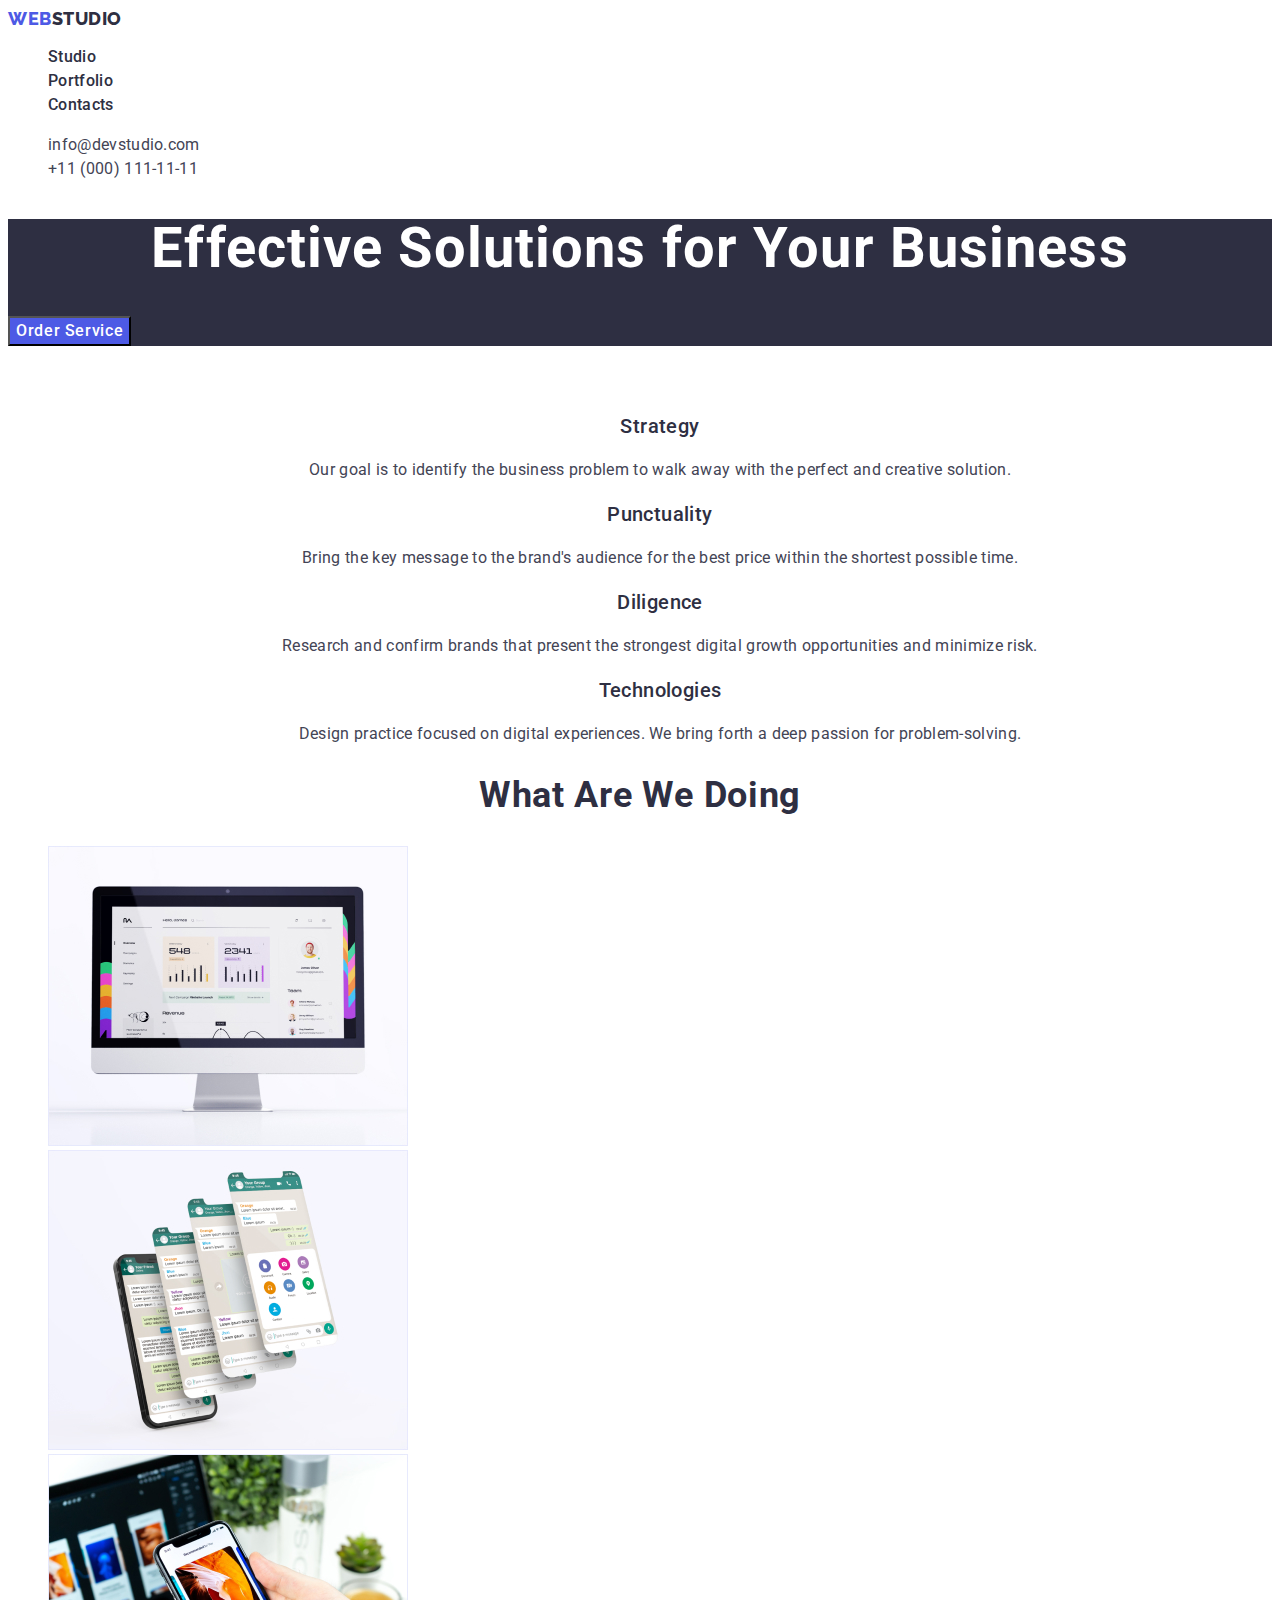
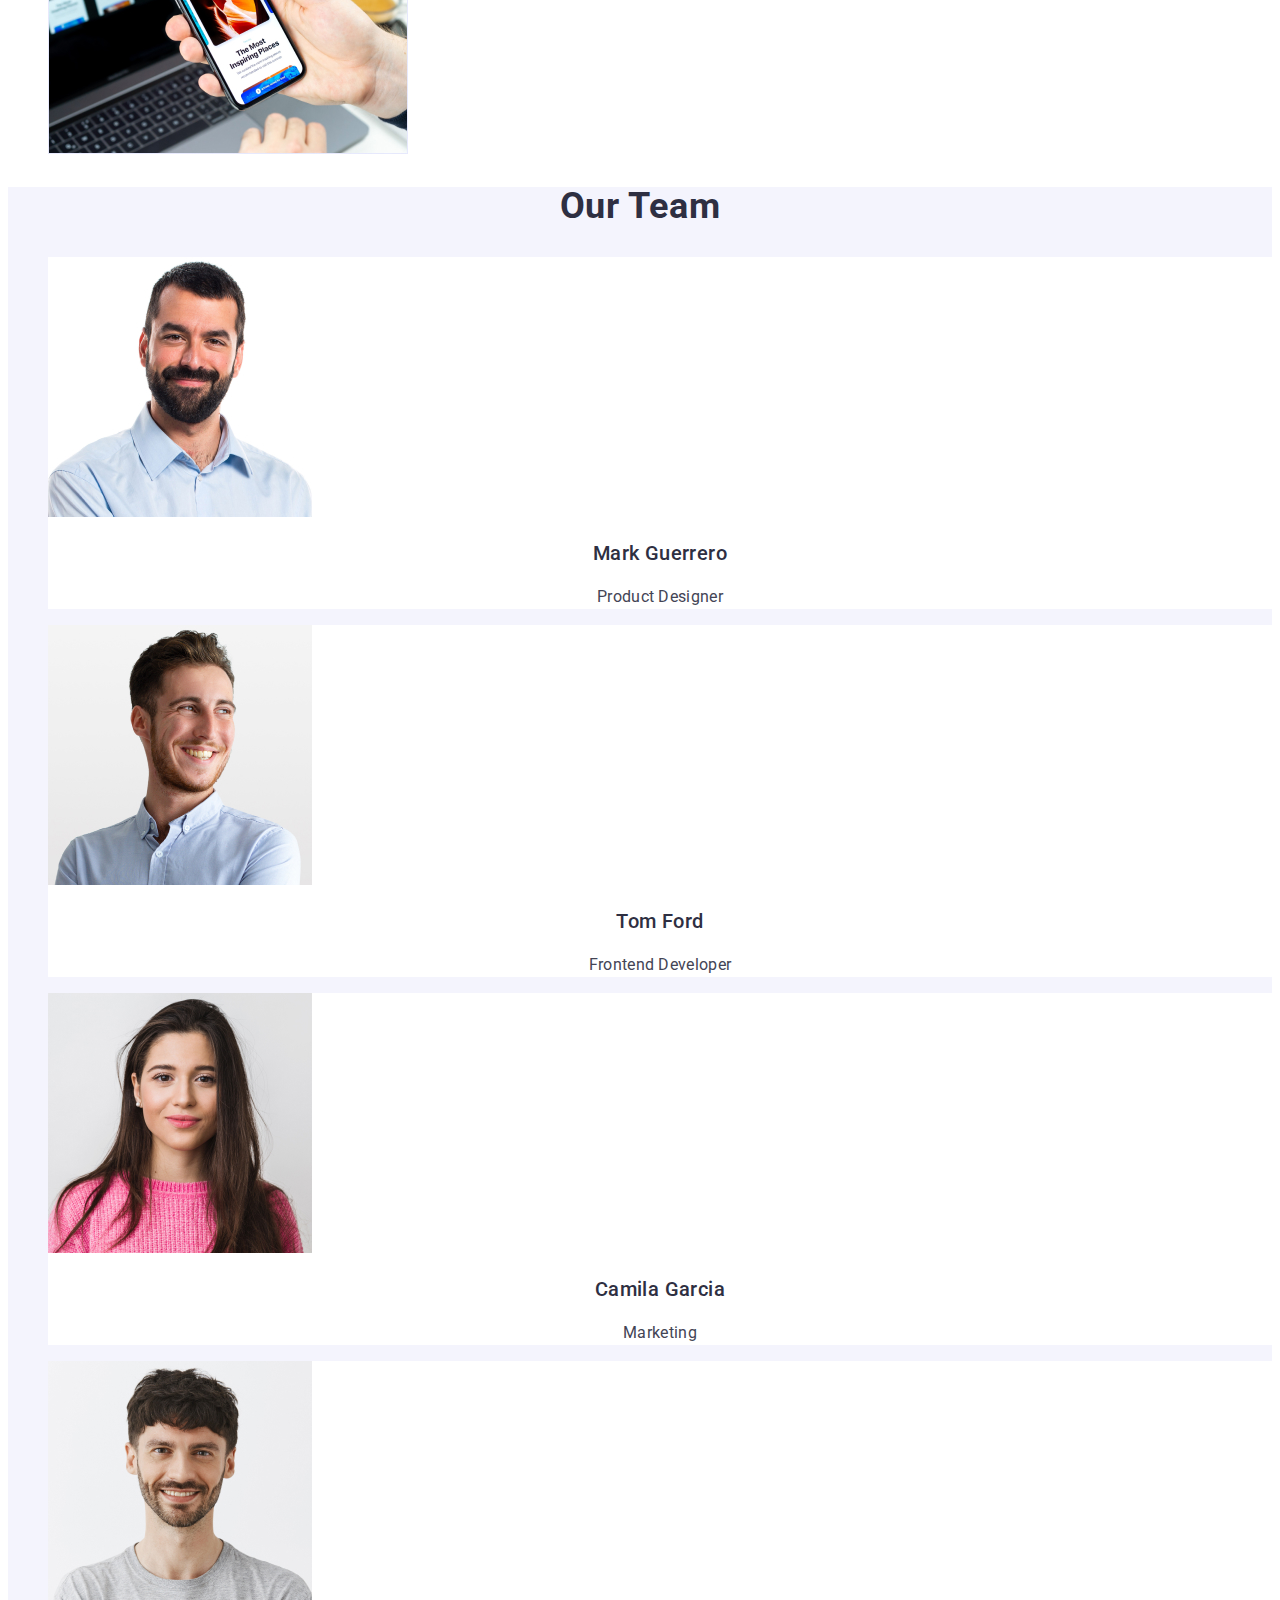
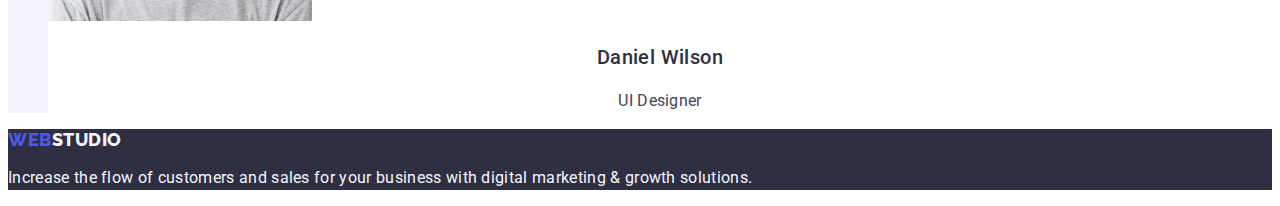
==== index.html @ 3b8581f4 "Initial commit" ====
<!DOCTYPE html>
<html lang="en">
  <head>
    <meta charset="UTF-8" />
    <meta http-equiv="X-UA-Compatible" content="IE=edge" />
    <meta name="viewport" content="width=device-width, initial-scale=1.0" />
    <title>Document</title>
    <link rel="preconnect" href="https://fonts.googleapis.com" />
    <link rel="preconnect" href="https://fonts.gstatic.com" crossorigin />
    <link
      href="https://fonts.googleapis.com/css2?family=Raleway:wght@800&family=Roboto:wght@400;500;700;900&display=swap"
      rel="stylesheet"
    />

    <link rel="stylesheet" href="./css/styles.css" />
  </head>
  <body>
    <header class="main-header">
      <nav class="page-nav">
        <a class="logo link" href="./index.html"
          >Web<span class="studio-header">Studio</span></a
        >

        <ul class="menu list">
          <li class="menu-item">
            <a class="menu-link link" href="./index.html">Studio</a>
          </li>
          <li class="menu-item">
            <a class="menu-link link" href="./portfolio.html">Portfolio</a>
          </li>
          <li class="menu-item">
            <a class="menu-link link" href="">Contacts</a>
          </li>
        </ul>
      </nav>
      <address class="contacts-font-normal">
        <ul class="list">
          <li>
            <a class="contact link" href="mailto:info@devstudio.com"
              >info@devstudio.com</a
            >
          </li>
          <li>
            <a class="contact link" href="tel:+110001111111"
              >+11 (000) 111-11-11</a
            >
          </li>
        </ul>
      </address>
    </header>

    <main>
      <section class="section-effect-sol">
        <h1 class="effect-sol">Effective Solutions for Your Business</h1>
        <button class="order-btn" type="button">Order Service</button>
      </section>

      <section>
        <h2 class="to-hide">title</h2>
        <ul class="list">
          <li>
            <h3 class="higher-text">Strategy</h3>
            <p class="small-text">
              Our goal is to identify the business problem to walk away with the
              perfect and creative solution.
            </p>
          </li>
          <li>
            <h3 class="higher-text">Punctuality</h3>
            <p class="small-text">
              Bring the key message to the brand's audience for the best price
              within the shortest possible time.
            </p>
          </li>
          <li>
            <h3 class="higher-text">Diligence</h3>
            <p class="small-text">
              Research and confirm brands that present the strongest digital
              growth opportunities and minimize risk.
            </p>
          </li>
          <li>
            <h3 class="higher-text">Technologies</h3>
            <p class="small-text">
              Design practice focused on digital experiences. We bring forth a
              deep passion for problem-solving.
            </p>
          </li>
        </ul>
      </section>

      <section>
        <h2 class="we-re-doing-section">What are we doing</h2>
        <ul class="list">
          <li>
            <img
              src="./images/imageshw01/img1.jpg"
              alt="computer"
              width="360"
            />
          </li>
          <li>
            <img src="./images/imageshw01/img2.jpg" alt="screen" width="360" />
          </li>
          <li>
            <img src="./images/imageshw01/img3.jpg" alt="phone" width="360" />
          </li>
        </ul>
      </section>

      <section class="section-team">
        <h2 class="name-section">Our Team</h2>
        <ul class="list">
          <li class="team-names">
            <img src="./images/imageshw01/img4.jpg" alt="face" width="264" />
            <h3 class="higher-text">Mark Guerrero</h3>
            <p class="small-text">Product Designer</p>
          </li>
          <li class="team-names">
            <img src="./images/imageshw01/img5.jpg" alt="face" width="264" />
            <h3 class="higher-text">Tom Ford</h3>
            <p class="small-text">Frontend Developer</p>
          </li>
          <li class="team-names">
            <img src="./images/imageshw01/img6.jpg" alt="face" width="264" />
            <h3 class="higher-text">Camila Garcia</h3>
            <p class="small-text">Marketing</p>
          </li>
          <li class="team-names">
            <img src="./images/imageshw01/img7.jpg" alt="face" width="264" />
            <h3 class="higher-text">Daniel Wilson</h3>
            <p class="small-text">UI Designer</p>
          </li>
        </ul>
      </section>
    </main>

    <footer class="footer-back">
      <a class="logo link" href="./index.html"
        >Web<span class="studio-footer">Studio</span></a
      >
      <p class="footer-text">
        Increase the flow of customers and sales for your business with digital
        marketing & growth solutions.
      </p>
    </footer>
  </body>
</html>
---- css/styles.css ----
:root {
    --primary-text-color: #434455;
    --ocean-color: #404bbf;
    --iris-color: #4d5ae5;
    --primary-white-color: #e5e5e5;
    --header-words-color: #2E2F42;
    
}


.link {
    text-decoration:none;
}
    body {
        font-family: 'Roboto', sans-serif;
        background-color:#FFFFFF;
        color: var(--primary-text-color)
    }
    .list {
        list-style: none;
    }

    

     .contact {
        
            font-size: 16px;
            line-height: 1.5;
            letter-spacing: 0.02em;
            color: var(--primary-text-color);
     }   

     .contact:hover {
        color: var(--ocean-color)
     }

         .contact:focus {
            color: var(--ocean-color);
         }

         .team-names {
            background-color: #FFFFFF
         }

     .logo {
        font-family: 'Raleway', sans-serif;
        font-weight: 800;
        font-size: 18px;
        line-height: 1.17;
        letter-spacing: 0.03em;
        text-transform: uppercase;
        color: #4d5ae5;
     }
     .change-color-btn {
       font-family: 'Roboto', sans-serif;
            font-weight: 500;
            font-size: 16px;
            line-height: 1.5;
            letter-spacing: 0.04em;
            color: var(--iris-color);
            background-color: #F4F4FD;
            cursor: pointer;
            
     }

     .change-color-btn:hover {
        color: #FFFFFF;
        background-color: var(--ocean-color);
     }
     .change-color-btn:focus {

    
    color: #FFFFFF;
    background-color: var(--ocean-color);
     }

     

     .order-btn {
        font-family: 'Roboto', sans-serif;
            font-weight: 500;
            font-size: 16px;
            line-height: 1.5;            
            display: flex;
            align-items: center;
            letter-spacing: 0.04em;
            color: #FFFFFF;
            background-color: #4D5AE5;
            cursor: pointer;
             
     }

     .order-btn:hover,
     .order-btn:focus {
        background-color: var(--ocean-color);
     }

     .effect-sol {
        
            font-weight: 700;
            font-size: 56px;
            line-height: 1.07;           
            text-align: center;
            letter-spacing: 0.02em;
            color: #FFFFFF;

     }

     

     .small-text {
        
            font-size: 16px;
            line-height: 1.5;           
            text-align: center;
            letter-spacing: 0.02em;
            color: var(--primary-text-color);
                
     }

     .higher-text {
        
            font-weight: 500;
            font-size: 20px;
            line-height: 1.2;
            text-align: center;
            letter-spacing: 0.02em;
            color: var(--header-words-color);
    
     }
        
     .name-section {
        
            font-weight: 700;
            font-size: 36px;
            line-height: 1.11;            
            text-align: center;
            letter-spacing: 0.02em;
            text-transform: capitalize;
            color: var(--header-words-color);
            background-color: #F4F4FD;
     }

            .we-re-doing-section {
            
                    font-weight: 700;
                    font-size: 36px;
                    line-height: 1.11;
                    text-align: center;
                    letter-spacing: 0.02em;
                    text-transform: capitalize;
                    color: var(--header-words-color);
                    background-color: #FFFFFF;
        
     }

     .footer-text {
        
            font-size: 16px;
            line-height: 1.5;
            letter-spacing: 0.02em;
            color:#F4F4FD;
     }


         .menu-link {
    
             font-weight: 500;
             font-size: 16px;
             line-height: 1.5;
             letter-spacing: 0.02em;             
             color: #2e2f42;
         }
     .menu-link:hover {
        color: var(--ocean-color);
        }

     .menu-link:focus {
        color: var(--ocean-color);
     }

     .footer-back {
        background-color: #2e2f42;
     }


          .studio-footer {
              color: #f4f4fd;
            }
        
            .studio-header {
              color: #2E2F42;  
            }

            .contacts-font-normal {
                font-style: normal;
            }

    .section-team {
        color: #F4F4FD;
        background-color: #F4F4FD

    }

    .section-effect-sol {
        background-color: #2E2F42;
    }

    .to-hide {
        visibility: hidden;
    }
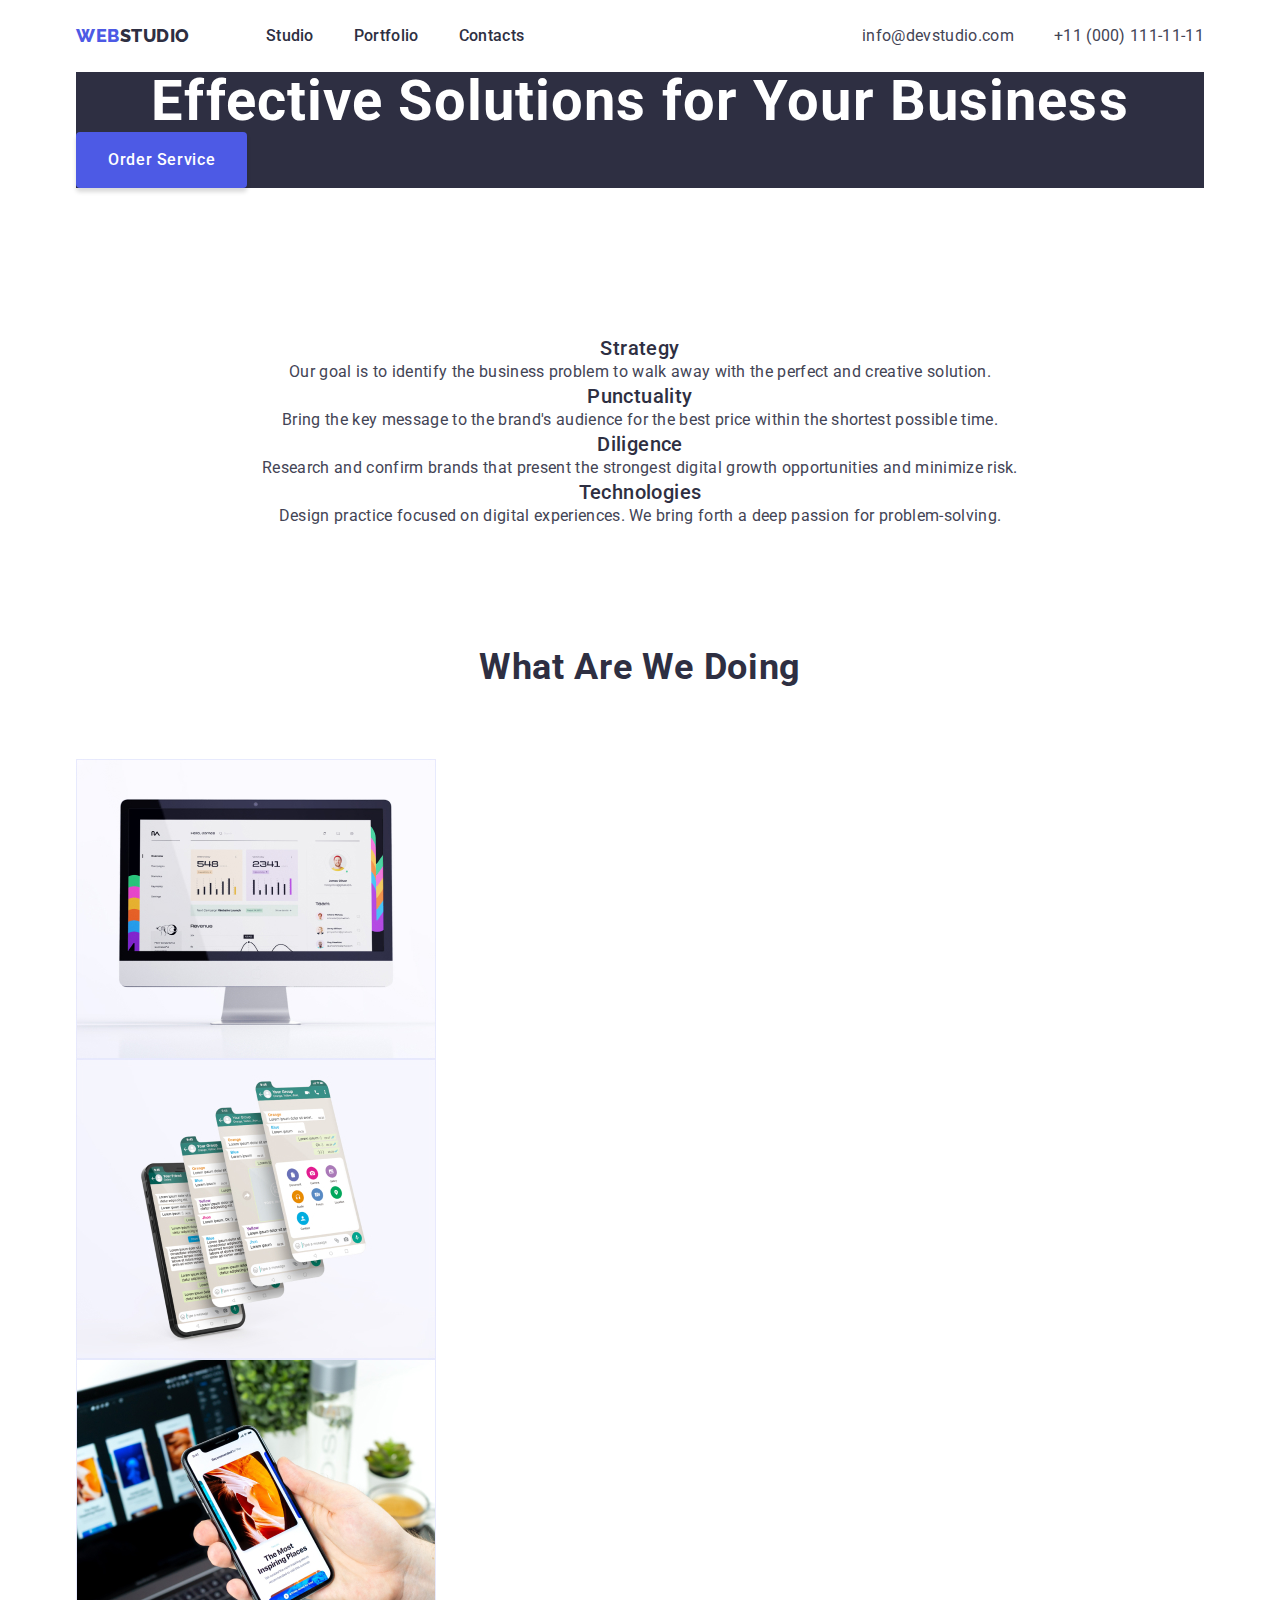
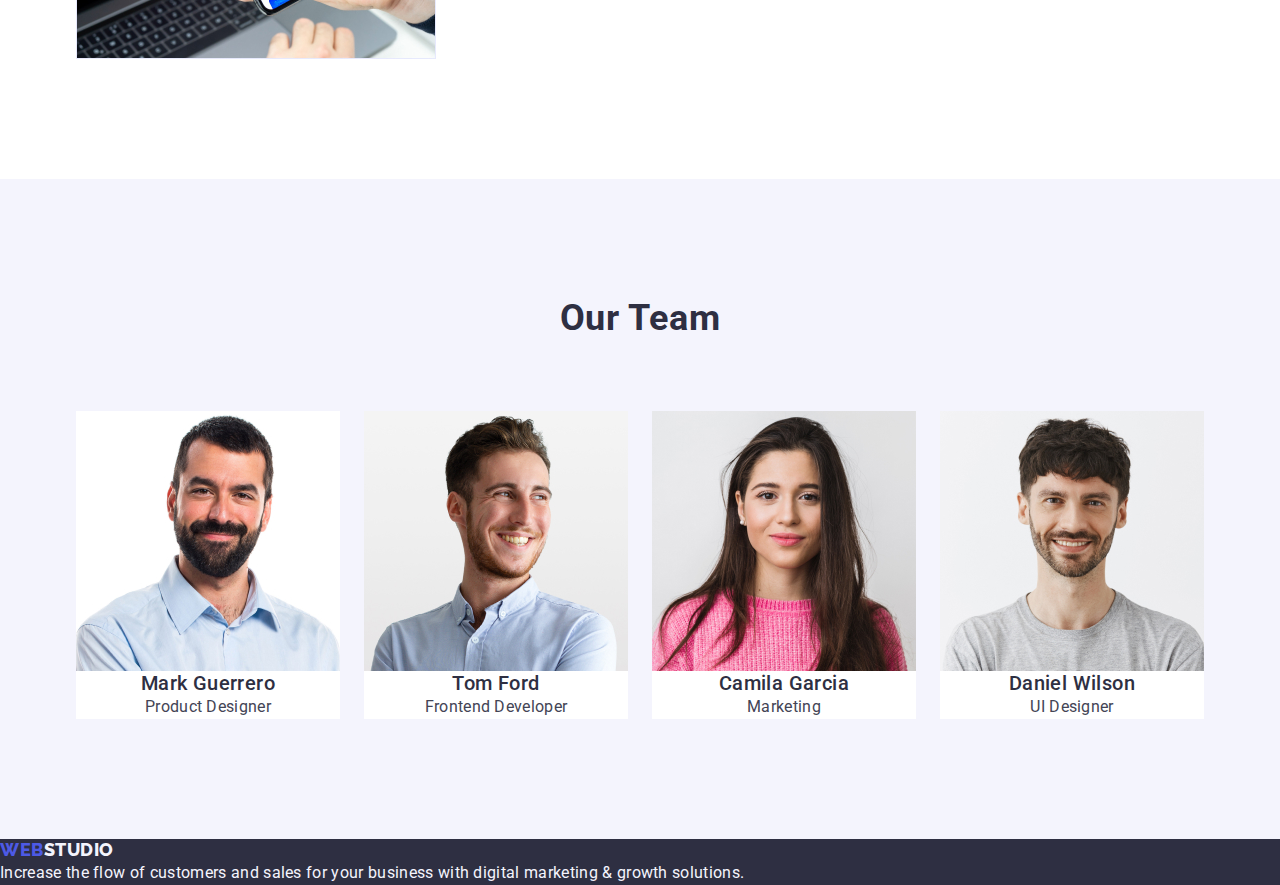
==== commit 149b721f: "changes1" ====
--- a/index.html
+++ b/index.html
@@ -11,52 +11,62 @@
       href="https://fonts.googleapis.com/css2?family=Raleway:wght@800&family=Roboto:wght@400;500;700;900&display=swap"
       rel="stylesheet"
     />
+    <link
+      rel="stylesheet"
+      href="https://cdnjs.cloudflare.com/ajax/libs/modern-normalize/1.1.0/modern-normalize.min.css"
+    />
 
     <link rel="stylesheet" href="./css/styles.css" />
   </head>
   <body>
     <header class="main-header">
-      <nav class="page-nav">
-        <a class="logo link" href="./index.html"
-          >Web<span class="studio-header">Studio</span></a
-        >
+      <div class="container page-header-container">
+        <nav class="page-nav">
+          <a class="logo link" href="./index.html"
+            >Web<span class="studio-header">Studio</span></a
+          >
 
-        <ul class="menu list">
-          <li class="menu-item">
-            <a class="menu-link link" href="./index.html">Studio</a>
-          </li>
-          <li class="menu-item">
-            <a class="menu-link link" href="./portfolio.html">Portfolio</a>
-          </li>
-          <li class="menu-item">
-            <a class="menu-link link" href="">Contacts</a>
-          </li>
-        </ul>
-      </nav>
-      <address class="contacts-font-normal">
-        <ul class="list">
-          <li>
-            <a class="contact link" href="mailto:info@devstudio.com"
-              >info@devstudio.com</a
-            >
-          </li>
-          <li>
-            <a class="contact link" href="tel:+110001111111"
-              >+11 (000) 111-11-11</a
-            >
-          </li>
-        </ul>
-      </address>
+          <ul class="menu list">
+            <li class="menu-item">
+              <a class="menu-link link" href="./index.html">Studio</a>
+            </li>
+            <li class="menu-item">
+              <a class="menu-link link" href="./portfolio.html">Portfolio</a>
+            </li>
+            <li class="menu-item">
+              <a class="menu-link link" href="">Contacts</a>
+            </li>
+          </ul>
+        </nav>
+        <address class="contacts-font-normal contact-mail-phone">
+          <ul class="list contact-flex">
+            <li>
+              <a
+                class="contact link contact-mail"
+                href="mailto:info@devstudio.com"
+                >info@devstudio.com</a
+              >
+            </li>
+            <li>
+              <a class="contact link" href="tel:+110001111111"
+                >+11 (000) 111-11-11</a
+              >
+            </li>
+          </ul>
+        </address>
+      </div>
     </header>
 
     <main>
-      <section class="section-effect-sol">
-        <h1 class="effect-sol">Effective Solutions for Your Business</h1>
-        <button class="order-btn" type="button">Order Service</button>
-      </section>
+      <div class="container">
+        <section class="section-effect-sol">
+          <h1 class="effect-sol">Effective Solutions for Your Business</h1>
+          <button class="order-btn" type="button">Order Service</button>
+        </section>
+      </div>
 
-      <section>
-        <h2 class="to-hide">title</h2>
+      <section class="container four-blocks">
+        <h2 class="to-hide container">title</h2>
         <ul class="list">
           <li>
             <h3 class="higher-text">Strategy</h3>
@@ -89,7 +99,7 @@
         </ul>
       </section>
 
-      <section>
+      <section class="container doing-section">
         <h2 class="we-re-doing-section">What are we doing</h2>
         <ul class="list">
           <li>
@@ -109,29 +119,31 @@
       </section>
 
       <section class="section-team">
-        <h2 class="name-section">Our Team</h2>
-        <ul class="list">
-          <li class="team-names">
-            <img src="./images/imageshw01/img4.jpg" alt="face" width="264" />
-            <h3 class="higher-text">Mark Guerrero</h3>
-            <p class="small-text">Product Designer</p>
-          </li>
-          <li class="team-names">
-            <img src="./images/imageshw01/img5.jpg" alt="face" width="264" />
-            <h3 class="higher-text">Tom Ford</h3>
-            <p class="small-text">Frontend Developer</p>
-          </li>
-          <li class="team-names">
-            <img src="./images/imageshw01/img6.jpg" alt="face" width="264" />
-            <h3 class="higher-text">Camila Garcia</h3>
-            <p class="small-text">Marketing</p>
-          </li>
-          <li class="team-names">
-            <img src="./images/imageshw01/img7.jpg" alt="face" width="264" />
-            <h3 class="higher-text">Daniel Wilson</h3>
-            <p class="small-text">UI Designer</p>
-          </li>
-        </ul>
+        <div class="container">
+          <h2 class="name-section">Our Team</h2>
+          <ul class="list employees">
+            <li class="team-names">
+              <img src="./images/imageshw01/img4.jpg" alt="face" width="264" />
+              <h3 class="higher-text">Mark Guerrero</h3>
+              <p class="small-text">Product Designer</p>
+            </li>
+            <li class="team-names">
+              <img src="./images/imageshw01/img5.jpg" alt="face" width="264" />
+              <h3 class="higher-text">Tom Ford</h3>
+              <p class="small-text">Frontend Developer</p>
+            </li>
+            <li class="team-names">
+              <img src="./images/imageshw01/img6.jpg" alt="face" width="264" />
+              <h3 class="higher-text">Camila Garcia</h3>
+              <p class="small-text">Marketing</p>
+            </li>
+            <li class="team-names">
+              <img src="./images/imageshw01/img7.jpg" alt="face" width="264" />
+              <h3 class="higher-text">Daniel Wilson</h3>
+              <p class="small-text">UI Designer</p>
+            </li>
+          </ul>
+        </div>
       </section>
     </main>
 
--- a/css/styles.css
+++ b/css/styles.css
@@ -10,9 +10,30 @@
 }
 
 
+
+h1,h2,h3,h4,p {
+    margin-top: 0;
+    margin-bottom: 0;
+}
+
+ul, ol {
+    margin-top: 0;
+    margin-bottom: 0;
+    padding-left: 0;
+}
+
+img {
+    display: block;
+}
 .link {
     text-decoration:none;
 }
+
+button {
+    cursor: pointer;
+}
+
+
     body {
         font-family: 'Roboto', sans-serif;
         background-color:#FFFFFF;
@@ -23,6 +44,30 @@
     }
 
     
+.container {
+    width: 1158px;
+    margin-left: auto;
+    margin-right: auto;
+    padding-left: 15px;
+    padding-right: 15px;
+}
+
+
+
+.page-header-container {
+display: flex;
+align-items: center;
+}
+
+.page-nav {
+    display: flex;
+    align-items: center;
+}
+
+.menu {
+    display: flex;
+    align-items: center;
+}
 
      .contact {
         
@@ -30,8 +75,15 @@
             line-height: 1.5;
             letter-spacing: 0.02em;
             color: var(--primary-text-color);
+                  
      }   
 
+.contact-mail-phone {
+    margin-left: auto;
+}
+.contact-mail {
+    margin-right: 40px;
+}
      .contact:hover {
         color: var(--ocean-color)
      }
@@ -44,6 +96,11 @@
             background-color: #FFFFFF
          }
 
+
+    .main-header {
+        padding-top: 24px;
+        padding-bottom: 24px;
+    }
      .logo {
         font-family: 'Raleway', sans-serif;
         font-weight: 800;
@@ -52,6 +109,7 @@
         letter-spacing: 0.03em;
         text-transform: uppercase;
         color: #4d5ae5;
+        margin-right: 76px;
      }
      .change-color-btn {
        font-family: 'Roboto', sans-serif;
@@ -62,8 +120,22 @@
             color: var(--iris-color);
             background-color: #F4F4FD;
             cursor: pointer;
-            
-     }
+            border: 1px solid #E7E9FC;
+                border-radius: 4px;
+     }
+
+.btn-filter {
+    display: flex;
+    padding-top: 12px;
+    padding-left: 24px;
+    padding-bottom: 12px;
+    padding-right: 24px;
+    
+}
+
+.btns-center:not(:last-child) {
+    margin-right: 24px;
+}
 
      .change-color-btn:hover {
         color: #FFFFFF;
@@ -88,9 +160,16 @@
             letter-spacing: 0.04em;
             color: #FFFFFF;
             background-color: #4D5AE5;
-            cursor: pointer;
-             
-     }
+            box-shadow: 0px 4px 4px rgba(0, 0, 0, 0.15);
+                border-radius: 4px;
+                padding-top: 16px;
+                padding-left: 32px;
+                padding-bottom: 16px;
+                padding-right: 32px;
+                cursor: pointer;
+                border: transparent;
+                
+            }
 
      .order-btn:hover,
      .order-btn:focus {
@@ -140,9 +219,23 @@
             letter-spacing: 0.02em;
             text-transform: capitalize;
             color: var(--header-words-color);
-            background-color: #F4F4FD;
-     }
-
+            margin-bottom: 72px;
+        
+     }
+
+     .section-team {
+        background-color: #F4F4FD;
+        padding-top: 120px;
+        padding-bottom: 120px;
+     }
+     
+.four-blocks {
+    padding-top: 120px;
+}
+     .doing-section {
+        padding-top: 120px;
+            padding-bottom: 120px;
+     }
             .we-re-doing-section {
             
                     font-weight: 700;
@@ -153,9 +246,9 @@
                     text-transform: capitalize;
                     color: var(--header-words-color);
                     background-color: #FFFFFF;
-        
-     }
-
+                    margin-bottom: 72px;
+        
+     }
      .footer-text {
         
             font-size: 16px;
@@ -163,6 +256,11 @@
             letter-spacing: 0.02em;
             color:#F4F4FD;
      }
+
+
+.menu-item:not(:last-child) {
+margin-right: 40px;
+}
 
 
          .menu-link {
@@ -172,7 +270,7 @@
              line-height: 1.5;
              letter-spacing: 0.02em;             
              color: #2e2f42;
-         }
+                      }
      .menu-link:hover {
         color: var(--ocean-color);
         }
@@ -196,14 +294,22 @@
 
             .contacts-font-normal {
                 font-style: normal;
+                
             }
 
     .section-team {
         color: #F4F4FD;
-        background-color: #F4F4FD
-
-    }
-
+       background-color: #F4F4FD;
+
+    }
+
+    .employees {
+        display: flex;
+        justify-content: space-between;
+    }
+    .contact-flex {
+        display: flex;
+    }
     .section-effect-sol {
         background-color: #2E2F42;
     }
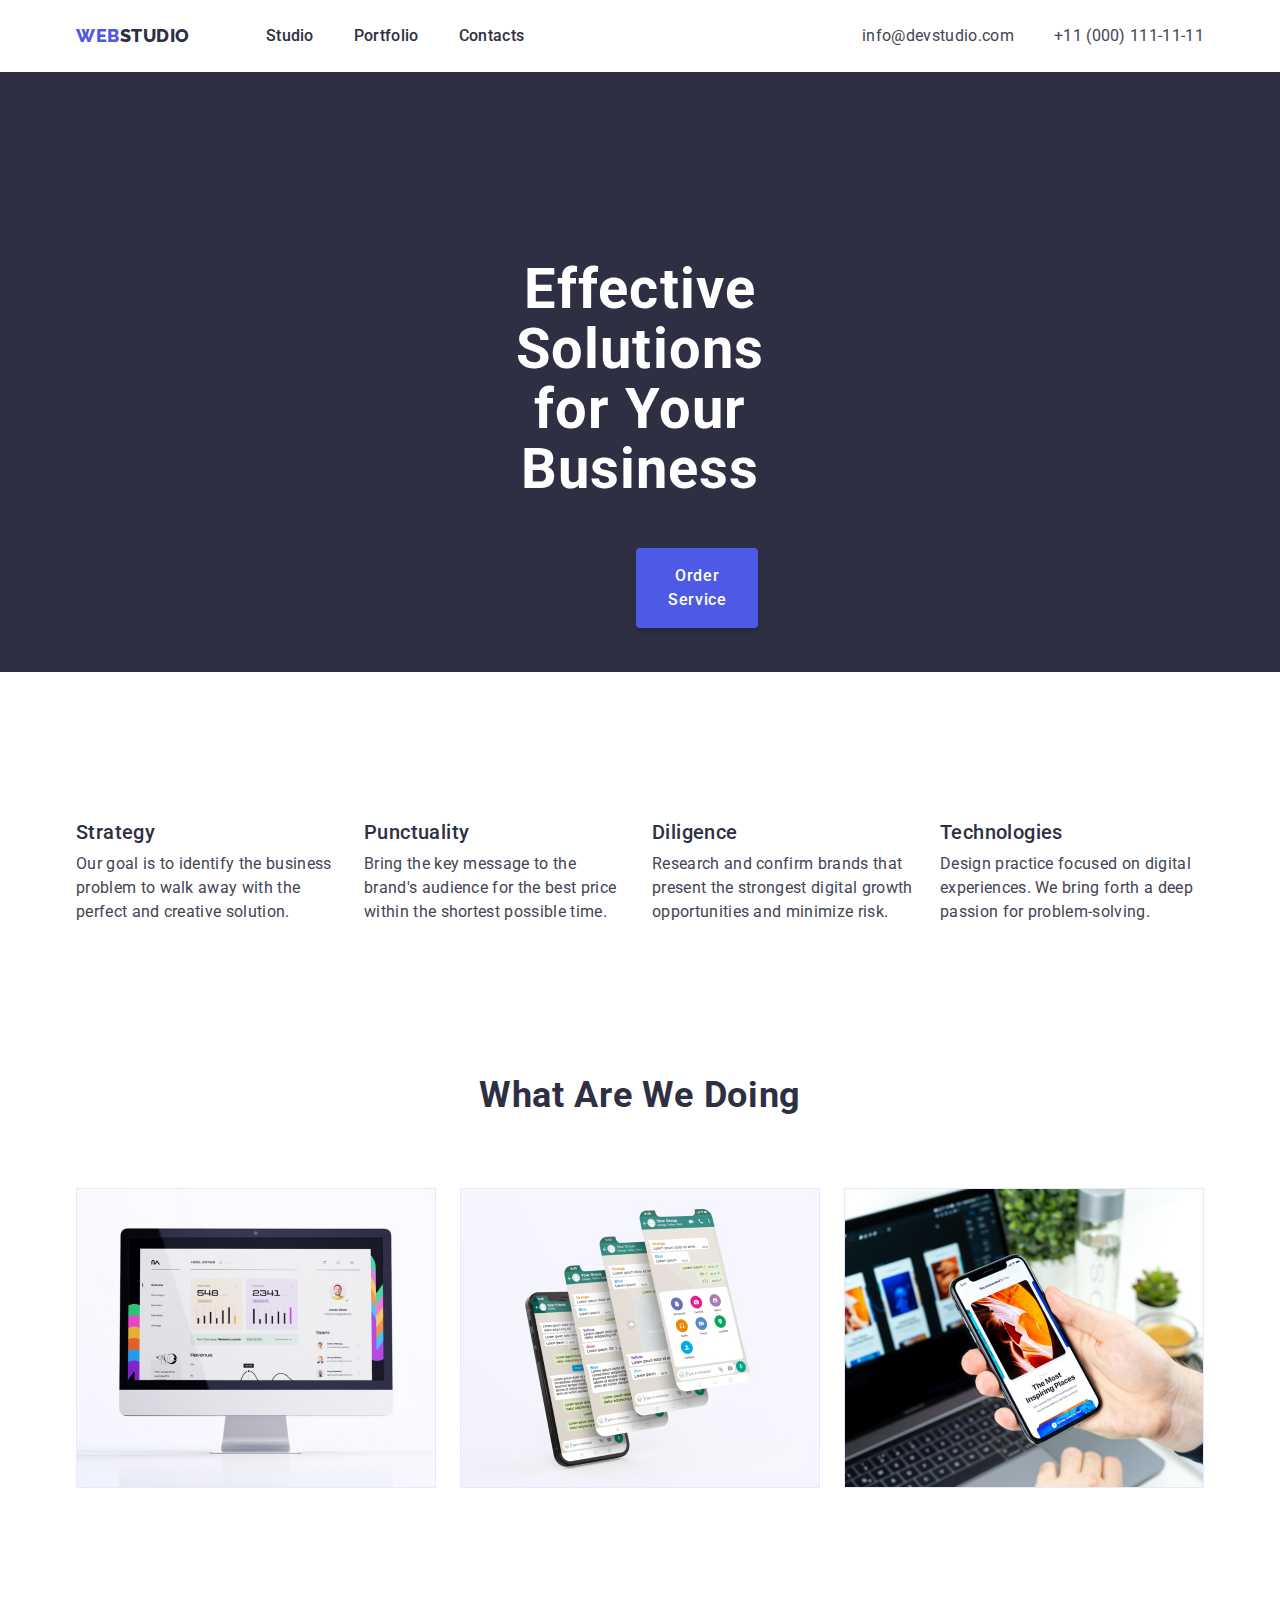
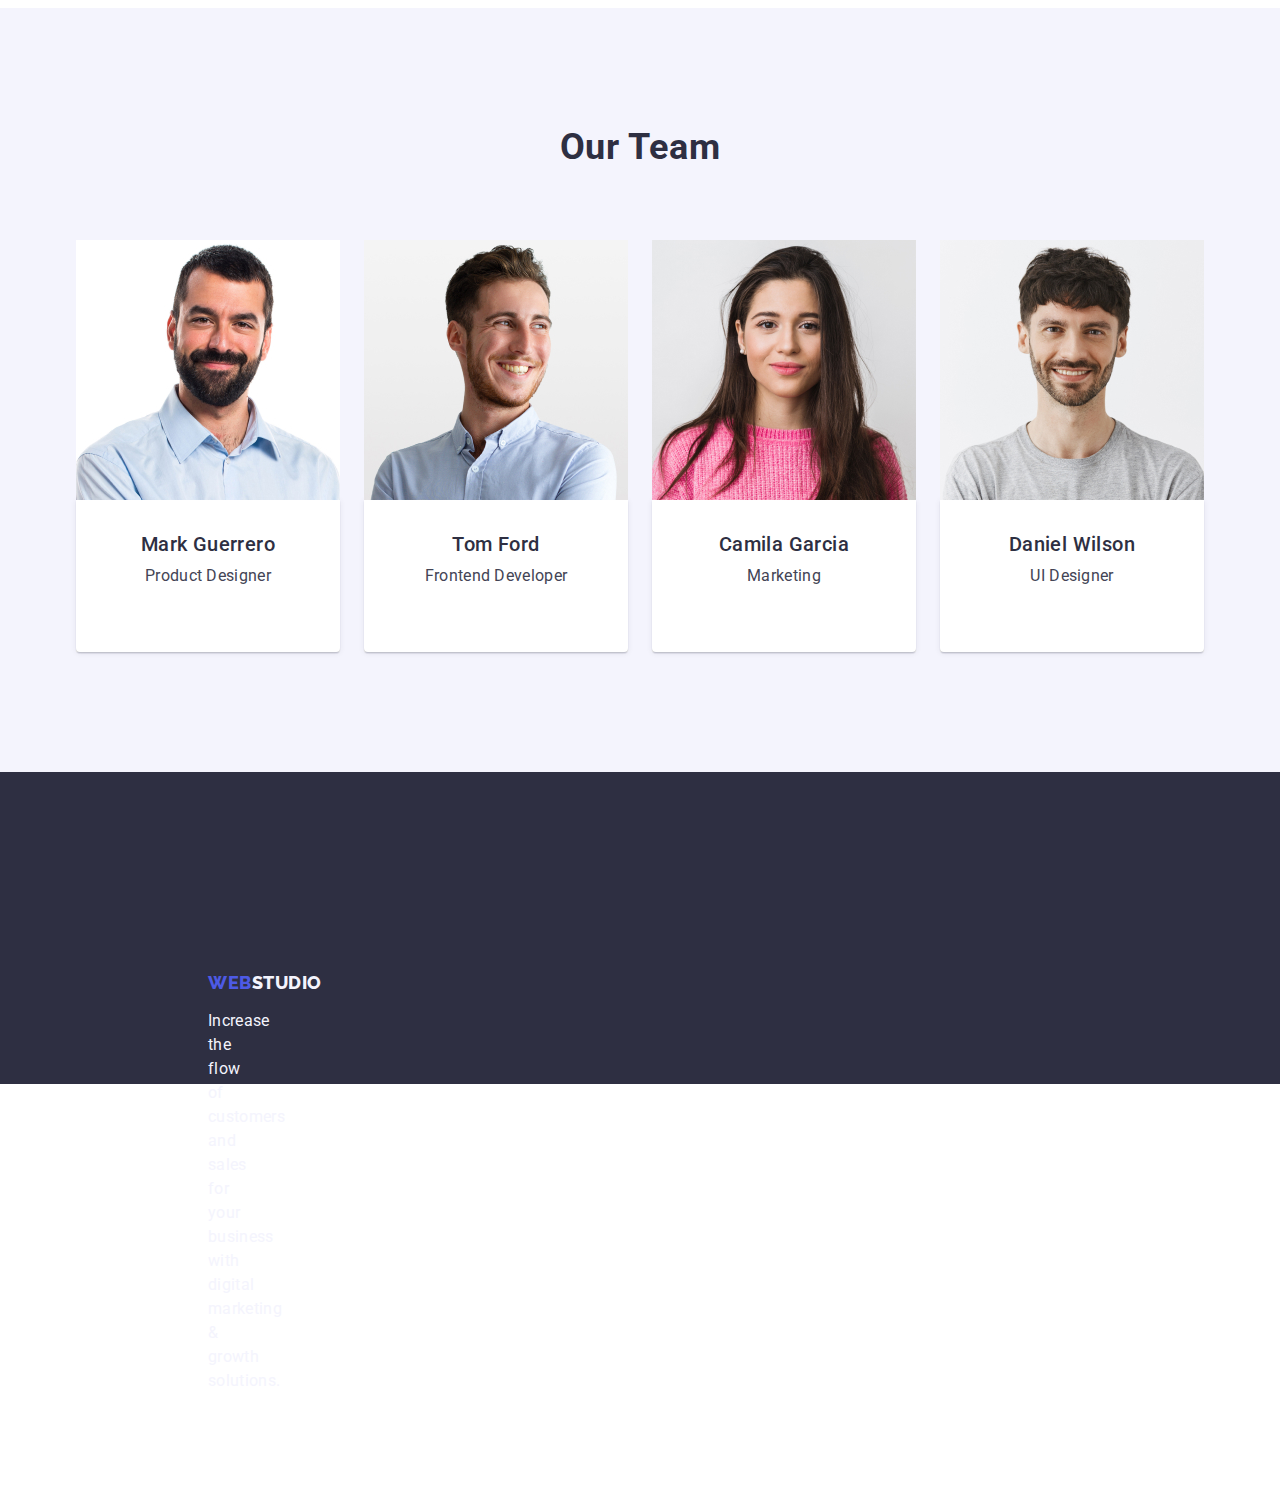
==== commit af710d6c: "changes" ====
--- a/index.html
+++ b/index.html
@@ -58,38 +58,36 @@
     </header>
 
     <main>
-      <div class="container">
-        <section class="section-effect-sol">
-          <h1 class="effect-sol">Effective Solutions for Your Business</h1>
-          <button class="order-btn" type="button">Order Service</button>
-        </section>
-      </div>
+      <section class="section-effect-sol">
+        <h1 class="effect-sol">Effective Solutions for Your Business</h1>
+        <button class="order-btn" type="button">Order Service</button>
+      </section>
 
-      <section class="container four-blocks">
+      <section class="container four-blocks-section">
         <h2 class="to-hide container">title</h2>
-        <ul class="list">
-          <li>
+        <ul class="four-blocks list">
+          <li class="four-items">
             <h3 class="higher-text">Strategy</h3>
             <p class="small-text">
               Our goal is to identify the business problem to walk away with the
               perfect and creative solution.
             </p>
           </li>
-          <li>
+          <li class="four-items">
             <h3 class="higher-text">Punctuality</h3>
             <p class="small-text">
               Bring the key message to the brand's audience for the best price
               within the shortest possible time.
             </p>
           </li>
-          <li>
+          <li class="four-items">
             <h3 class="higher-text">Diligence</h3>
             <p class="small-text">
               Research and confirm brands that present the strongest digital
               growth opportunities and minimize risk.
             </p>
           </li>
-          <li>
+          <li class="four-items">
             <h3 class="higher-text">Technologies</h3>
             <p class="small-text">
               Design practice focused on digital experiences. We bring forth a
@@ -101,7 +99,7 @@
 
       <section class="container doing-section">
         <h2 class="we-re-doing-section">What are we doing</h2>
-        <ul class="list">
+        <ul class="list doing-pics">
           <li>
             <img
               src="./images/imageshw01/img1.jpg"
@@ -124,23 +122,31 @@
           <ul class="list employees">
             <li class="team-names">
               <img src="./images/imageshw01/img4.jpg" alt="face" width="264" />
-              <h3 class="higher-text">Mark Guerrero</h3>
-              <p class="small-text">Product Designer</p>
+              <div class="name-card">
+                <h3 class="higher-text">Mark Guerrero</h3>
+                <p class="small-text">Product Designer</p>
+              </div>
             </li>
             <li class="team-names">
               <img src="./images/imageshw01/img5.jpg" alt="face" width="264" />
-              <h3 class="higher-text">Tom Ford</h3>
-              <p class="small-text">Frontend Developer</p>
+              <div class="name-card">
+                <h3 class="higher-text">Tom Ford</h3>
+                <p class="small-text">Frontend Developer</p>
+              </div>
             </li>
             <li class="team-names">
               <img src="./images/imageshw01/img6.jpg" alt="face" width="264" />
-              <h3 class="higher-text">Camila Garcia</h3>
-              <p class="small-text">Marketing</p>
+              <div class="name-card">
+                <h3 class="higher-text">Camila Garcia</h3>
+                <p class="small-text">Marketing</p>
+              </div>
             </li>
             <li class="team-names">
               <img src="./images/imageshw01/img7.jpg" alt="face" width="264" />
-              <h3 class="higher-text">Daniel Wilson</h3>
-              <p class="small-text">UI Designer</p>
+              <div class="name-card">
+                <h3 class="higher-text">Daniel Wilson</h3>
+                <p class="small-text">UI Designer</p>
+              </div>
             </li>
           </ul>
         </div>
@@ -148,13 +154,16 @@
     </main>
 
     <footer class="footer-back">
-      <a class="logo link" href="./index.html"
-        >Web<span class="studio-footer">Studio</span></a
-      >
-      <p class="footer-text">
-        Increase the flow of customers and sales for your business with digital
-        marketing & growth solutions.
-      </p>
+      <div class="footer-content container">
+        <a class="logo link" href="./index.html"
+          >Web<span class="studio-footer">Studio</span></a
+        >
+
+        <p class="footer-text">
+          Increase the flow of customers and sales for your business with
+          digital marketing & growth solutions.
+        </p>
+      </div>
     </footer>
   </body>
 </html>
--- a/css/styles.css
+++ b/css/styles.css
@@ -93,7 +93,9 @@
          }
 
          .team-names {
-            background-color: #FFFFFF
+            background-color: #FFFFFF;
+            text-align: center;
+            
          }
 
 
@@ -130,6 +132,10 @@
     padding-left: 24px;
     padding-bottom: 12px;
     padding-right: 24px;
+    margin-left: 427px;
+        margin-right: 325px;
+        margin-bottom: 72px;
+        margin-top: 96px;
     
 }
 
@@ -166,6 +172,9 @@
                 padding-left: 32px;
                 padding-bottom: 16px;
                 padding-right: 32px;
+                margin-bottom: 188px;
+                margin-left: 636px;
+                margin-right: 635px;
                 cursor: pointer;
                 border: transparent;
                 
@@ -184,18 +193,29 @@
             text-align: center;
             letter-spacing: 0.02em;
             color: #FFFFFF;
+            padding-top: 188px;
+            padding-bottom: 48px;
+            
+                padding-left: 472px;
+                padding-right: 472px;
 
      }
 
      
+     .doing-pics {
+        display: flex;
+        justify-content: space-between;
+     }
 
      .small-text {
-        
+        font-weight: 400;
             font-size: 16px;
             line-height: 1.5;           
-            text-align: center;
+            
             letter-spacing: 0.02em;
             color: var(--primary-text-color);
+
+            margin-bottom: 32px;
                 
      }
 
@@ -204,9 +224,10 @@
             font-weight: 500;
             font-size: 20px;
             line-height: 1.2;
-            text-align: center;
+            
             letter-spacing: 0.02em;
             color: var(--header-words-color);
+            margin-bottom: 8px;
     
      }
         
@@ -228,10 +249,52 @@
         padding-top: 120px;
         padding-bottom: 120px;
      }
-     
+     .name-card {
+        box-shadow: 0px 1px 6px rgba(46, 47, 66, 0.08), 0px 1px 1px rgba(46, 47, 66, 0.16), 0px 2px 1px rgba(46, 47, 66, 0.08);
+            border-radius: 0px 0px 4px 4px;
+            padding-top: 32px;
+            padding-bottom: 32px;
+            padding-left: 16px;
+            padding-right: 16px;
+     }
+.four-blocks-section {
+    padding-top: 120px;
+}
+
 .four-blocks {
-    padding-top: 120px;
-}
+    display: flex;
+    flex-wrap: wrap;
+    justify-content: space-between;
+    
+   
+}
+
+.cards-filter {
+    display: flex;
+    flex-wrap: wrap;
+    justify-content: space-between;
+    
+}
+
+.filter-card {
+    border: 1px solid #E7E9FC;
+    margin-bottom: 48px;
+    
+   
+          
+}
+
+.card-text {
+    margin-left: 16px;
+}
+
+.filter-card:nth-child(3n) {
+    margin-right: 0;
+}
+.four-items {
+    width: 264px;
+}
+
      .doing-section {
         padding-top: 120px;
             padding-bottom: 120px;
@@ -255,6 +318,7 @@
             line-height: 1.5;
             letter-spacing: 0.02em;
             color:#F4F4FD;
+            margin-top: 16px;
      }
 
 
@@ -281,8 +345,16 @@
 
      .footer-back {
         background-color: #2e2f42;
-     }
-
+        height: 312px;
+        padding: 100px 0;
+     }
+
+     .footer-content {
+        padding-top: 100px;
+        padding-bottom: 100px;
+        padding-left: 156px;
+        padding-right: 1020px;
+     }
 
           .studio-footer {
               color: #f4f4fd;
@@ -297,6 +369,7 @@
                 
             }
 
+            
     .section-team {
         color: #F4F4FD;
        background-color: #F4F4FD;
@@ -312,8 +385,12 @@
     }
     .section-effect-sol {
         background-color: #2E2F42;
+        height: 600px;
     }
 
     .to-hide {
         visibility: hidden;
-    }+    }
+
+
+   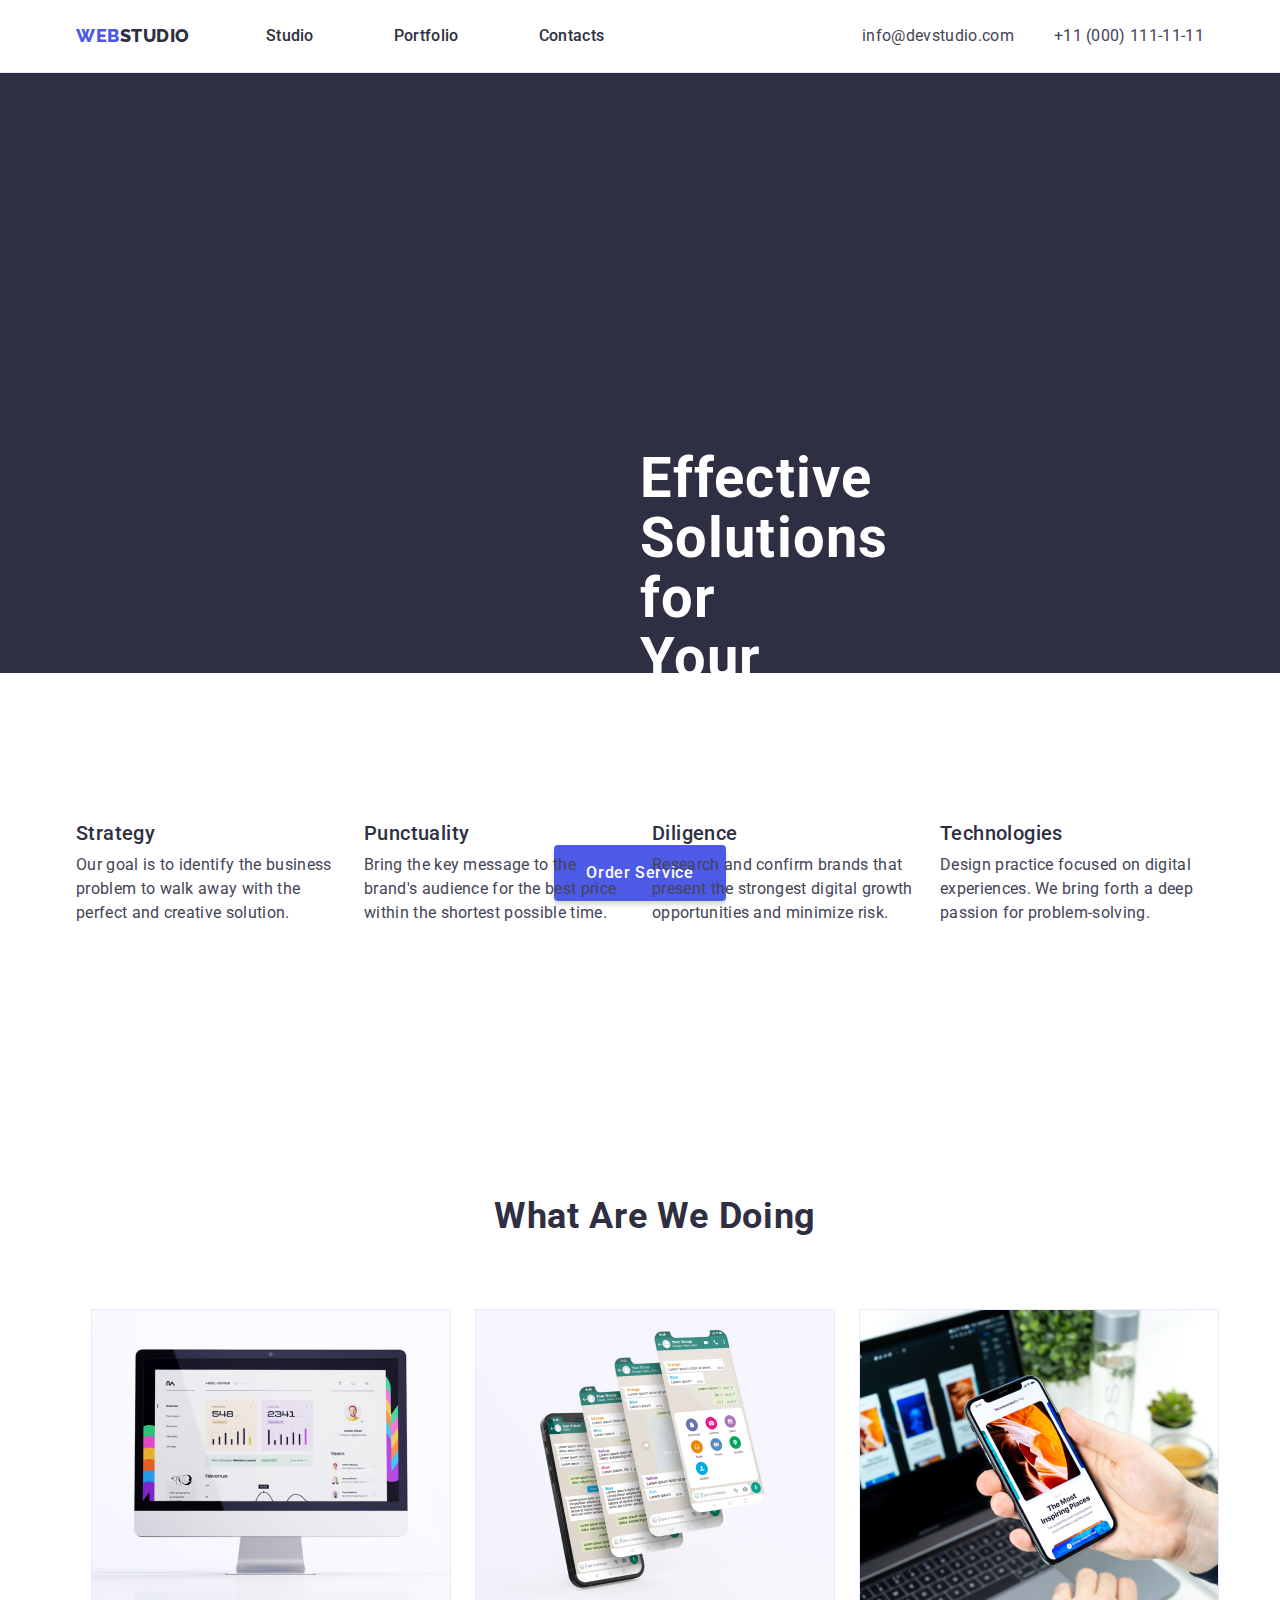
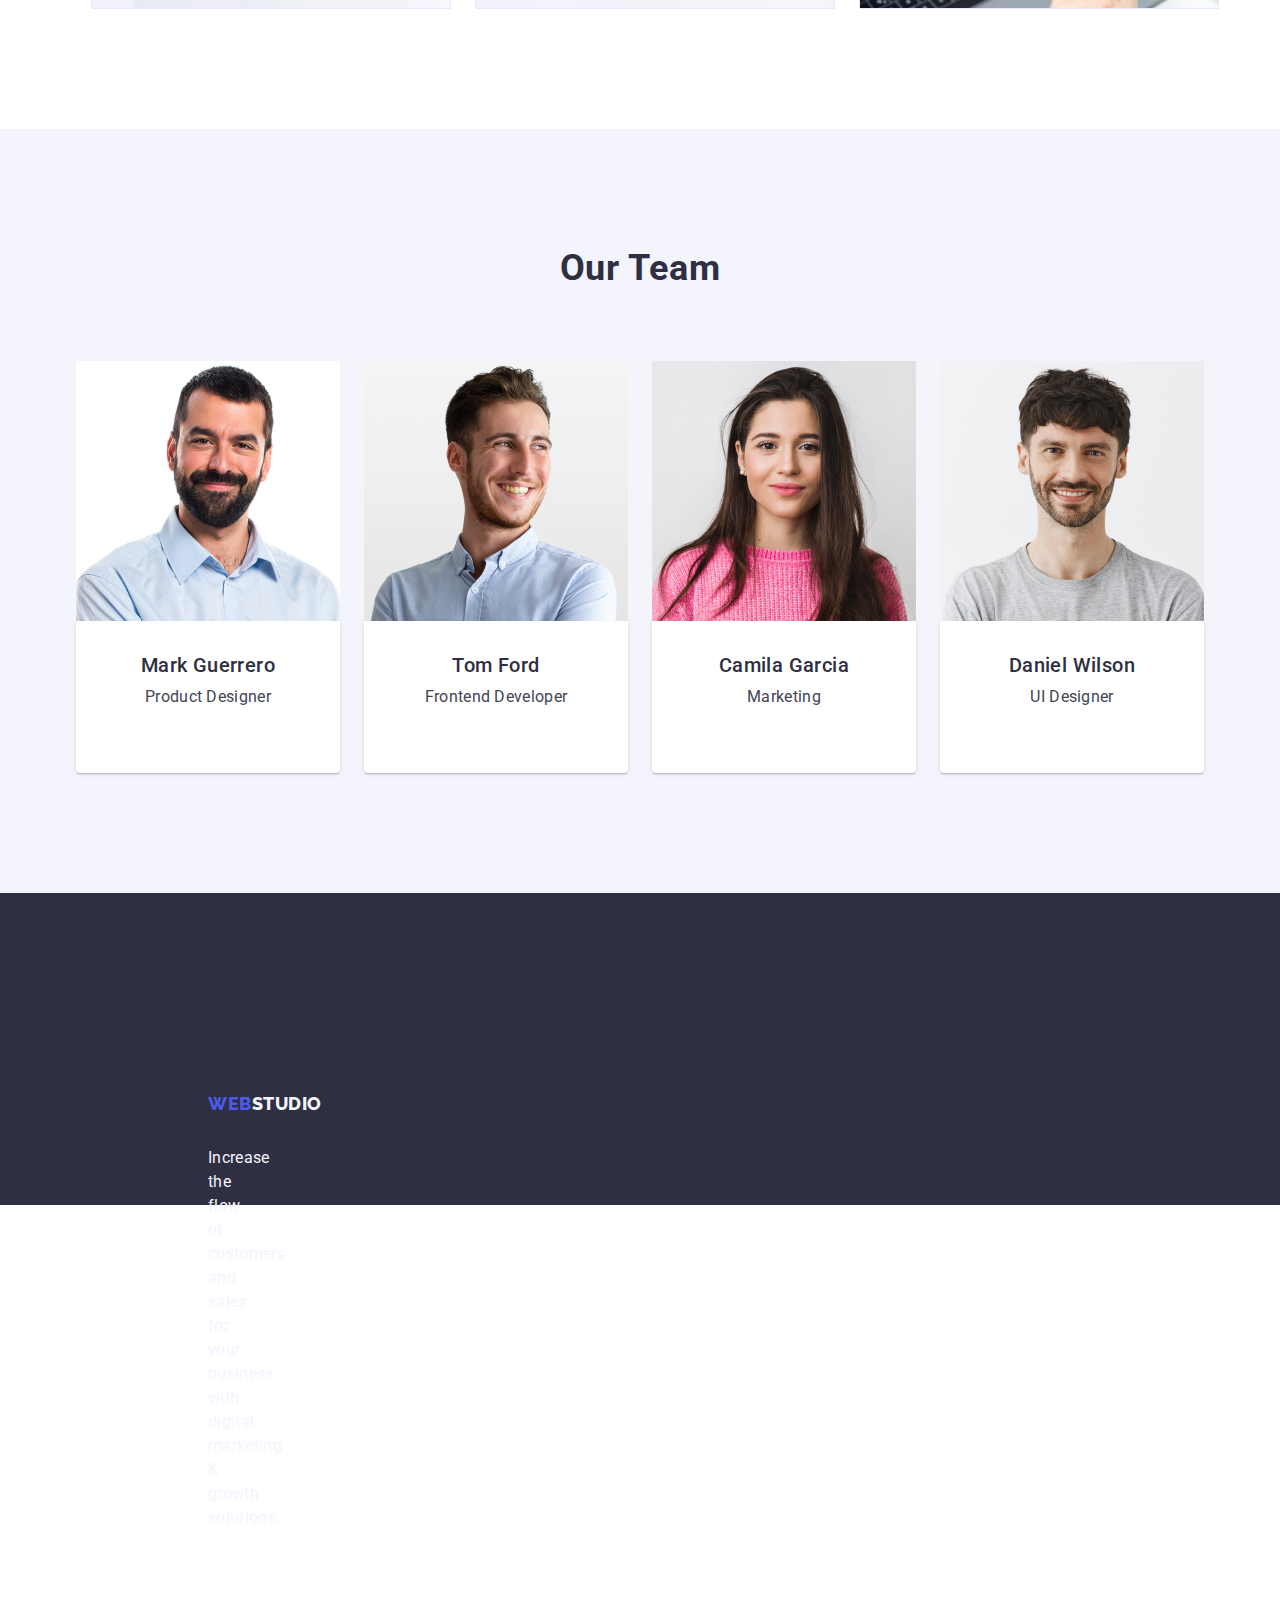
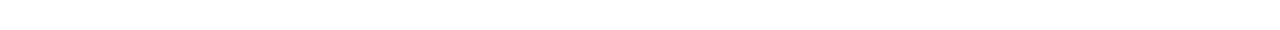
==== commit 395b5c60: "changes" ====
--- a/index.html
+++ b/index.html
@@ -59,61 +59,71 @@
 
     <main>
       <section class="section-effect-sol">
-        <h1 class="effect-sol">Effective Solutions for Your Business</h1>
-        <button class="order-btn" type="button">Order Service</button>
+        <div class="container">
+          <h1 class="effect-sol">Effective Solutions for Your Business</h1>
+          <button class="order-btn" type="button">Order Service</button>
+        </div>
       </section>
 
       <section class="container four-blocks-section">
-        <h2 class="to-hide container">title</h2>
-        <ul class="four-blocks list">
-          <li class="four-items">
-            <h3 class="higher-text">Strategy</h3>
-            <p class="small-text">
-              Our goal is to identify the business problem to walk away with the
-              perfect and creative solution.
-            </p>
-          </li>
-          <li class="four-items">
-            <h3 class="higher-text">Punctuality</h3>
-            <p class="small-text">
-              Bring the key message to the brand's audience for the best price
-              within the shortest possible time.
-            </p>
-          </li>
-          <li class="four-items">
-            <h3 class="higher-text">Diligence</h3>
-            <p class="small-text">
-              Research and confirm brands that present the strongest digital
-              growth opportunities and minimize risk.
-            </p>
-          </li>
-          <li class="four-items">
-            <h3 class="higher-text">Technologies</h3>
-            <p class="small-text">
-              Design practice focused on digital experiences. We bring forth a
-              deep passion for problem-solving.
-            </p>
-          </li>
-        </ul>
+        <div class="container">
+          <h2 class="to-hide container">title</h2>
+          <ul class="four-blocks list">
+            <li class="four-items">
+              <h3 class="higher-text">Strategy</h3>
+              <p class="small-text">
+                Our goal is to identify the business problem to walk away with
+                the perfect and creative solution.
+              </p>
+            </li>
+            <li class="four-items">
+              <h3 class="higher-text">Punctuality</h3>
+              <p class="small-text">
+                Bring the key message to the brand's audience for the best price
+                within the shortest possible time.
+              </p>
+            </li>
+            <li class="four-items">
+              <h3 class="higher-text">Diligence</h3>
+              <p class="small-text">
+                Research and confirm brands that present the strongest digital
+                growth opportunities and minimize risk.
+              </p>
+            </li>
+            <li class="four-items">
+              <h3 class="higher-text">Technologies</h3>
+              <p class="small-text">
+                Design practice focused on digital experiences. We bring forth a
+                deep passion for problem-solving.
+              </p>
+            </li>
+          </ul>
+        </div>
       </section>
 
       <section class="container doing-section">
-        <h2 class="we-re-doing-section">What are we doing</h2>
-        <ul class="list doing-pics">
-          <li>
-            <img
-              src="./images/imageshw01/img1.jpg"
-              alt="computer"
-              width="360"
-            />
-          </li>
-          <li>
-            <img src="./images/imageshw01/img2.jpg" alt="screen" width="360" />
-          </li>
-          <li>
-            <img src="./images/imageshw01/img3.jpg" alt="phone" width="360" />
-          </li>
-        </ul>
+        <div class="container">
+          <h2 class="we-re-doing-section">What are we doing</h2>
+          <ul class="list doing-pics">
+            <li class="">
+              <img
+                src="./images/imageshw01/img1.jpg"
+                alt="computer"
+                width="360"
+              />
+            </li>
+            <li class="">
+              <img
+                src="./images/imageshw01/img2.jpg"
+                alt="screen"
+                width="360"
+              />
+            </li>
+            <li class="">
+              <img src="./images/imageshw01/img3.jpg" alt="phone" width="360" />
+            </li>
+          </ul>
+        </div>
       </section>
 
       <section class="section-team">
@@ -155,7 +165,7 @@
 
     <footer class="footer-back">
       <div class="footer-content container">
-        <a class="logo link" href="./index.html"
+        <a class="logo link footer-link" href="./index.html"
           >Web<span class="studio-footer">Studio</span></a
         >
 
--- a/css/styles.css
+++ b/css/styles.css
@@ -62,11 +62,14 @@
 .page-nav {
     display: flex;
     align-items: center;
+    margin-right: auto;
+    
 }
 
 .menu {
     display: flex;
     align-items: center;
+    gap: 40px;
 }
 
      .contact {
@@ -102,6 +105,7 @@
     .main-header {
         padding-top: 24px;
         padding-bottom: 24px;
+        border-bottom: 1px solid #e7e9fc;
     }
      .logo {
         font-family: 'Raleway', sans-serif;
@@ -124,10 +128,15 @@
             cursor: pointer;
             border: 1px solid #E7E9FC;
                 border-radius: 4px;
+                padding: 12px 24px;
+                border-radius: 4px;
+                
      }
 
 .btn-filter {
     display: flex;
+    justify-content: center;
+    gap: 24px;
     padding-top: 12px;
     padding-left: 24px;
     padding-bottom: 12px;
@@ -146,12 +155,14 @@
      .change-color-btn:hover {
         color: #FFFFFF;
         background-color: var(--ocean-color);
+        border: 1px solid transparent;
      }
      .change-color-btn:focus {
 
     
     color: #FFFFFF;
     background-color: var(--ocean-color);
+    border: 1px solid transparent;
      }
 
      
@@ -177,6 +188,11 @@
                 margin-right: 635px;
                 cursor: pointer;
                 border: transparent;
+                display: block;
+                min-width: 169px;
+                height: 56px;
+                margin: 0 auto;
+                
                 
             }
 
@@ -198,6 +214,8 @@
             
                 padding-left: 472px;
                 padding-right: 472px;
+                max-width: 496px;
+                margin: 0 auto 48px;
 
      }
 
@@ -205,6 +223,7 @@
      .doing-pics {
         display: flex;
         justify-content: space-between;
+        gap: 24px;
      }
 
      .small-text {
@@ -259,12 +278,15 @@
      }
 .four-blocks-section {
     padding-top: 120px;
+    padding: 120px 0;
+    gap: 24px;
 }
 
 .four-blocks {
     display: flex;
     flex-wrap: wrap;
     justify-content: space-between;
+    gap: 24px;
     
    
 }
@@ -273,17 +295,25 @@
     display: flex;
     flex-wrap: wrap;
     justify-content: space-between;
+    column-gap: 24px;
+    row-gap: 48px;
+
     
 }
 
 .filter-card {
     border: 1px solid #E7E9FC;
     margin-bottom: 48px;
+    padding: 32px 16px;
+    border-top: none;
     
    
           
 }
 
+.card {
+    width: 360px;
+}
 .card-text {
     margin-left: 16px;
 }
@@ -326,6 +356,10 @@
 margin-right: 40px;
 }
 
+.menu-item {
+    gap: 40px;
+}
+
 
          .menu-link {
     
@@ -334,6 +368,7 @@
              line-height: 1.5;
              letter-spacing: 0.02em;             
              color: #2e2f42;
+            padding: 24px 0;
                       }
      .menu-link:hover {
         color: var(--ocean-color);
@@ -348,6 +383,11 @@
         height: 312px;
         padding: 100px 0;
      }
+
+.footer-link {
+    display: inline-block;
+    margin-bottom: 16px;
+}
 
      .footer-content {
         padding-top: 100px;
@@ -379,6 +419,7 @@
     .employees {
         display: flex;
         justify-content: space-between;
+        gap: 24px;
     }
     .contact-flex {
         display: flex;
@@ -386,11 +427,14 @@
     .section-effect-sol {
         background-color: #2E2F42;
         height: 600px;
+        padding: 188px 0;
     }
 
     .to-hide {
         visibility: hidden;
     }
 
-
+.section-portfolio {
+    padding: 96px 120px;
+}
    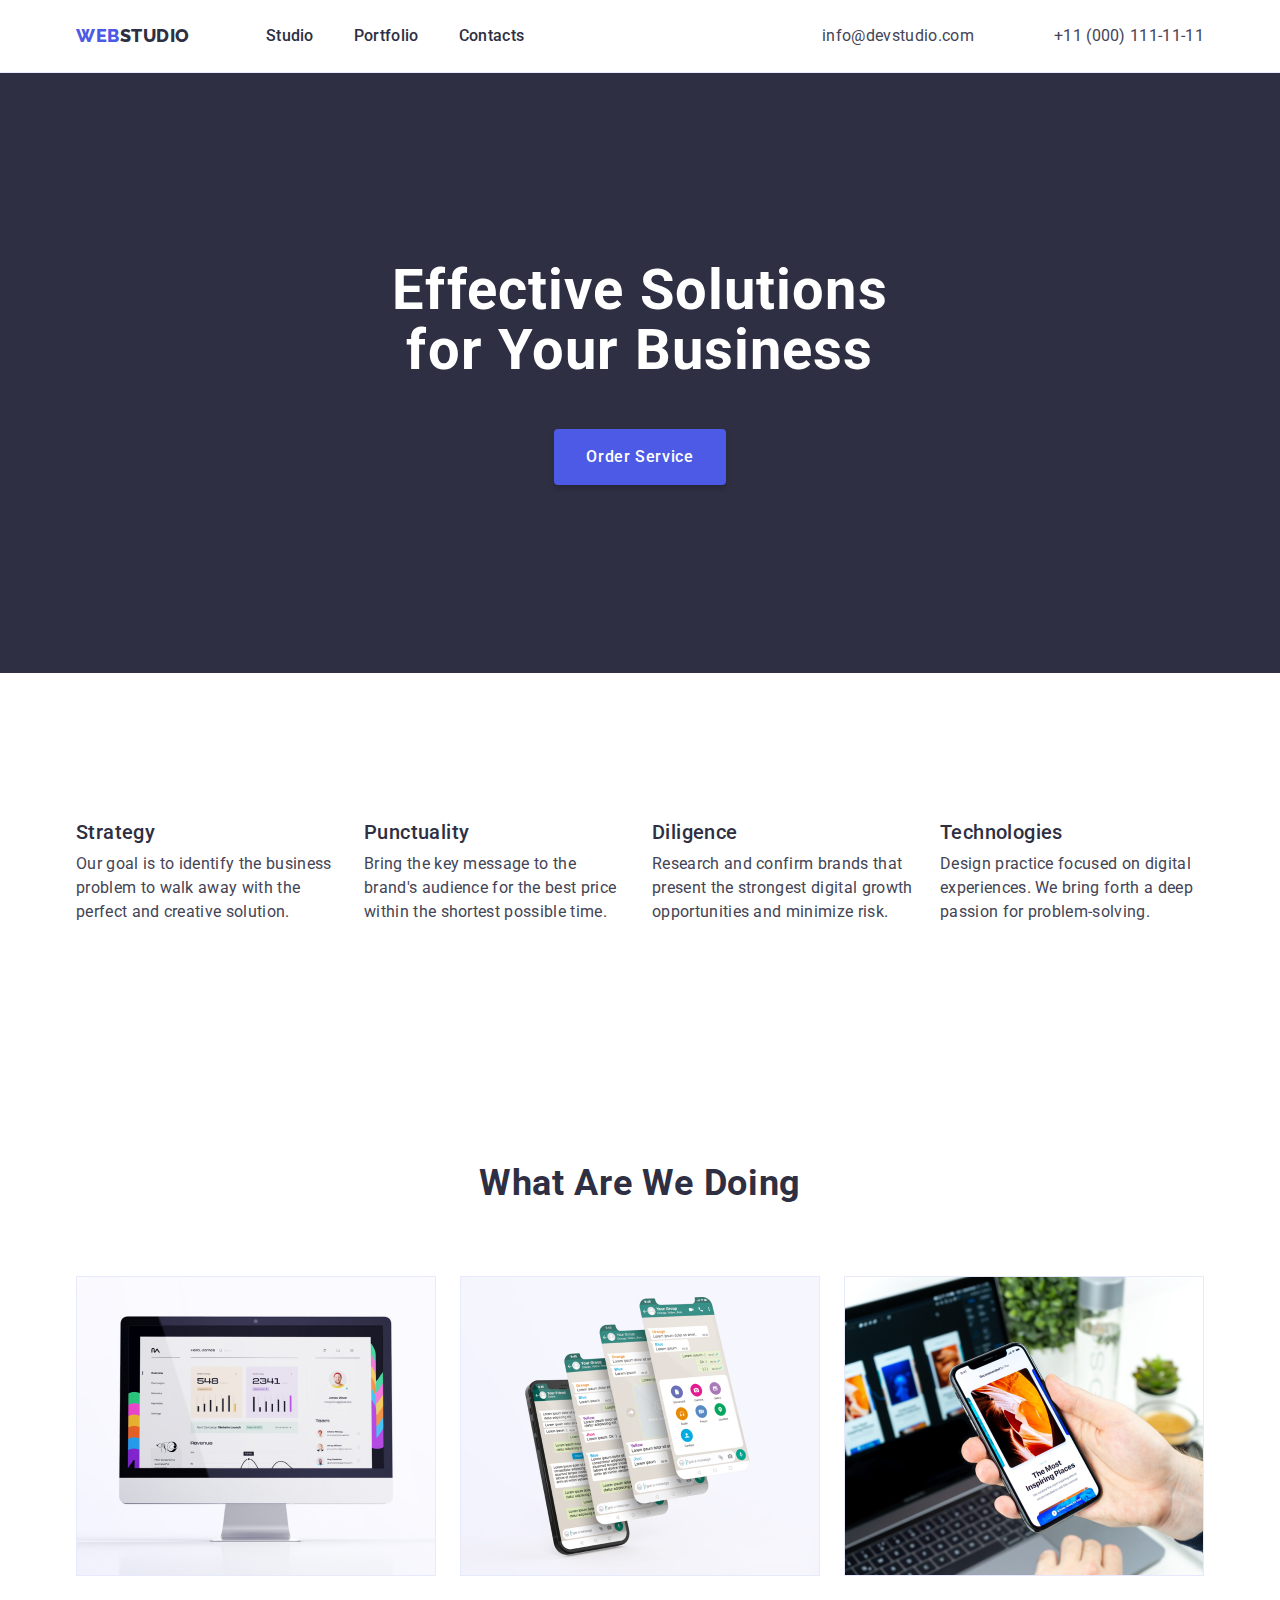
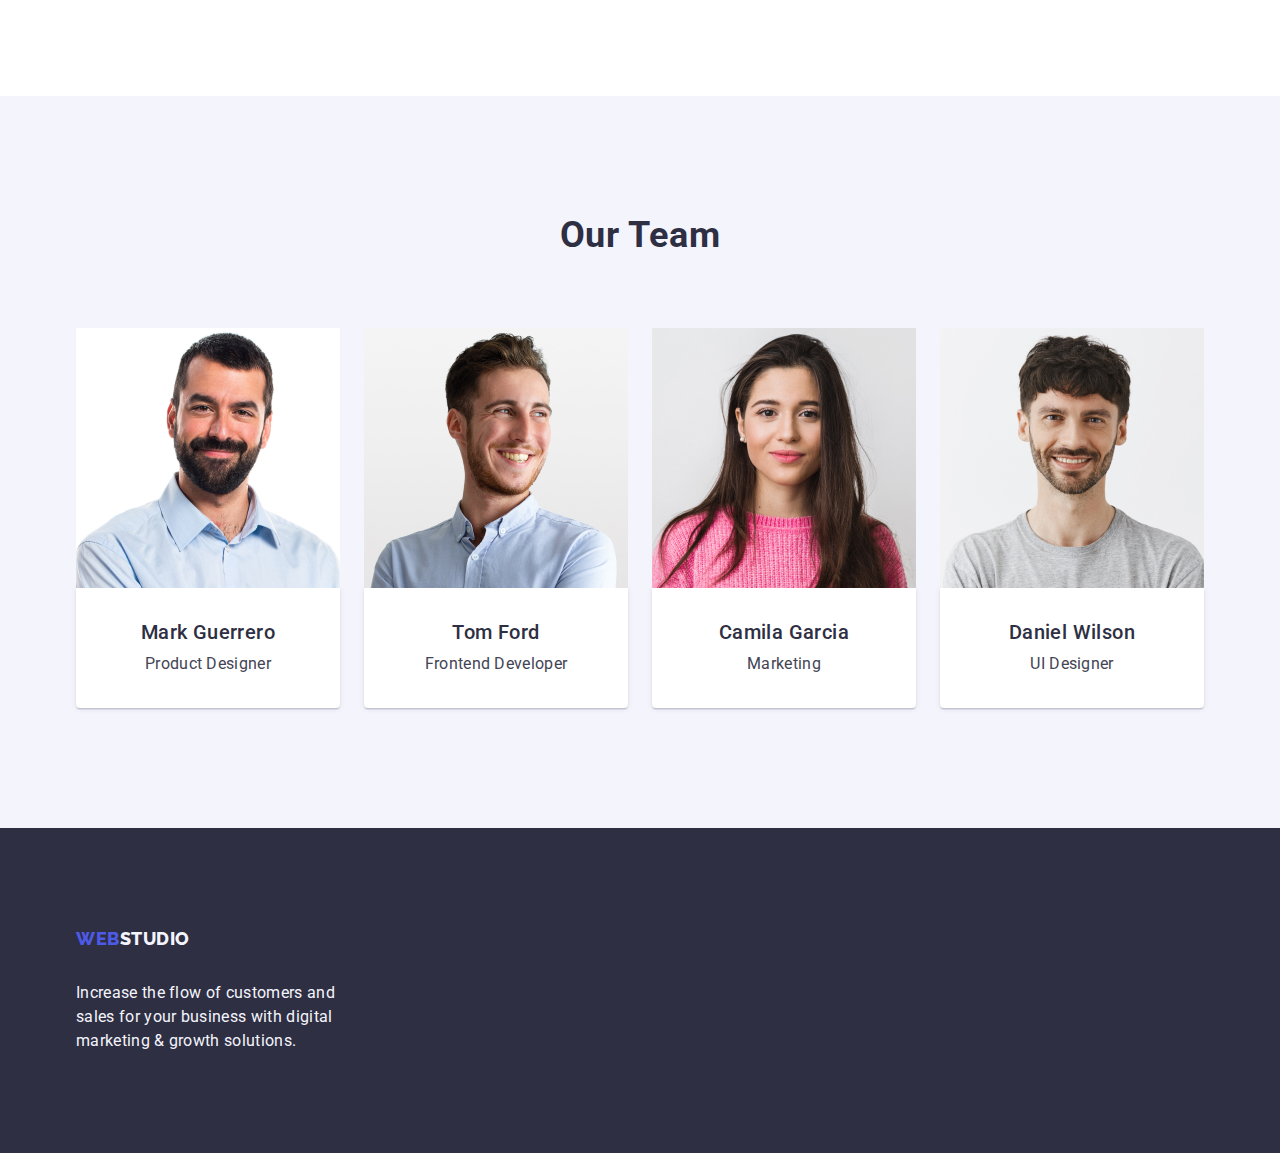
==== commit 125fb4fe: "new" ====
--- a/index.html
+++ b/index.html
@@ -65,7 +65,7 @@
         </div>
       </section>
 
-      <section class="container four-blocks-section">
+      <section class="four-blocks-section">
         <div class="container">
           <h2 class="to-hide container">title</h2>
           <ul class="four-blocks list">
@@ -101,25 +101,25 @@
         </div>
       </section>
 
-      <section class="container doing-section">
+      <section class="doing-section">
         <div class="container">
           <h2 class="we-re-doing-section">What are we doing</h2>
           <ul class="list doing-pics">
-            <li class="">
+            <li class="item">
               <img
                 src="./images/imageshw01/img1.jpg"
                 alt="computer"
                 width="360"
               />
             </li>
-            <li class="">
+            <li class="item">
               <img
                 src="./images/imageshw01/img2.jpg"
                 alt="screen"
                 width="360"
               />
             </li>
-            <li class="">
+            <li class="item">
               <img src="./images/imageshw01/img3.jpg" alt="phone" width="360" />
             </li>
           </ul>
--- a/css/styles.css
+++ b/css/styles.css
@@ -81,9 +81,7 @@
                   
      }   
 
-.contact-mail-phone {
-    margin-left: auto;
-}
+
 .contact-mail {
     margin-right: 40px;
 }
@@ -137,20 +135,14 @@
     display: flex;
     justify-content: center;
     gap: 24px;
-    padding-top: 12px;
-    padding-left: 24px;
-    padding-bottom: 12px;
-    padding-right: 24px;
-    margin-left: 427px;
-        margin-right: 325px;
+   
+    
         margin-bottom: 72px;
-        margin-top: 96px;
-    
-}
-
-.btns-center:not(:last-child) {
-    margin-right: 24px;
-}
+        
+    
+}
+
+
 
      .change-color-btn:hover {
         color: #FFFFFF;
@@ -168,12 +160,14 @@
      
 
      .order-btn {
+        margin: 0 auto;
         font-family: 'Roboto', sans-serif;
             font-weight: 500;
             font-size: 16px;
             line-height: 1.5;            
             display: flex;
             align-items: center;
+            
             letter-spacing: 0.04em;
             color: #FFFFFF;
             background-color: #4D5AE5;
@@ -183,15 +177,13 @@
                 padding-left: 32px;
                 padding-bottom: 16px;
                 padding-right: 32px;
-                margin-bottom: 188px;
-                margin-left: 636px;
-                margin-right: 635px;
+               
                 cursor: pointer;
                 border: transparent;
                 display: block;
                 min-width: 169px;
                 height: 56px;
-                margin: 0 auto;
+                
                 
                 
             }
@@ -209,11 +201,7 @@
             text-align: center;
             letter-spacing: 0.02em;
             color: #FFFFFF;
-            padding-top: 188px;
-            padding-bottom: 48px;
-            
-                padding-left: 472px;
-                padding-right: 472px;
+           
                 max-width: 496px;
                 margin: 0 auto 48px;
 
@@ -234,7 +222,7 @@
             letter-spacing: 0.02em;
             color: var(--primary-text-color);
 
-            margin-bottom: 32px;
+            
                 
      }
 
@@ -303,7 +291,7 @@
 
 .filter-card {
     border: 1px solid #E7E9FC;
-    margin-bottom: 48px;
+    
     padding: 32px 16px;
     border-top: none;
     
@@ -312,11 +300,11 @@
 }
 
 .card {
-    width: 360px;
-}
-.card-text {
-    margin-left: 16px;
-}
+    
+    width: calc((100% - 48px) / 3);
+   
+}
+
 
 .filter-card:nth-child(3n) {
     margin-right: 0;
@@ -349,12 +337,12 @@
             letter-spacing: 0.02em;
             color:#F4F4FD;
             margin-top: 16px;
-     }
-
-
-.menu-item:not(:last-child) {
-margin-right: 40px;
-}
+            width: 264px;
+            
+     }
+
+
+
 
 .menu-item {
     gap: 40px;
@@ -380,8 +368,9 @@
 
      .footer-back {
         background-color: #2e2f42;
-        height: 312px;
         padding: 100px 0;
+       
+   
      }
 
 .footer-link {
@@ -390,10 +379,8 @@
 }
 
      .footer-content {
-        padding-top: 100px;
-        padding-bottom: 100px;
-        padding-left: 156px;
-        padding-right: 1020px;
+       
+            
      }
 
           .studio-footer {
@@ -423,10 +410,11 @@
     }
     .contact-flex {
         display: flex;
+        gap: 40px;
     }
     .section-effect-sol {
         background-color: #2E2F42;
-        height: 600px;
+        
         padding: 188px 0;
     }
 
@@ -435,6 +423,6 @@
     }
 
 .section-portfolio {
-    padding: 96px 120px;
+    padding: 96px 0 120px;
 }
    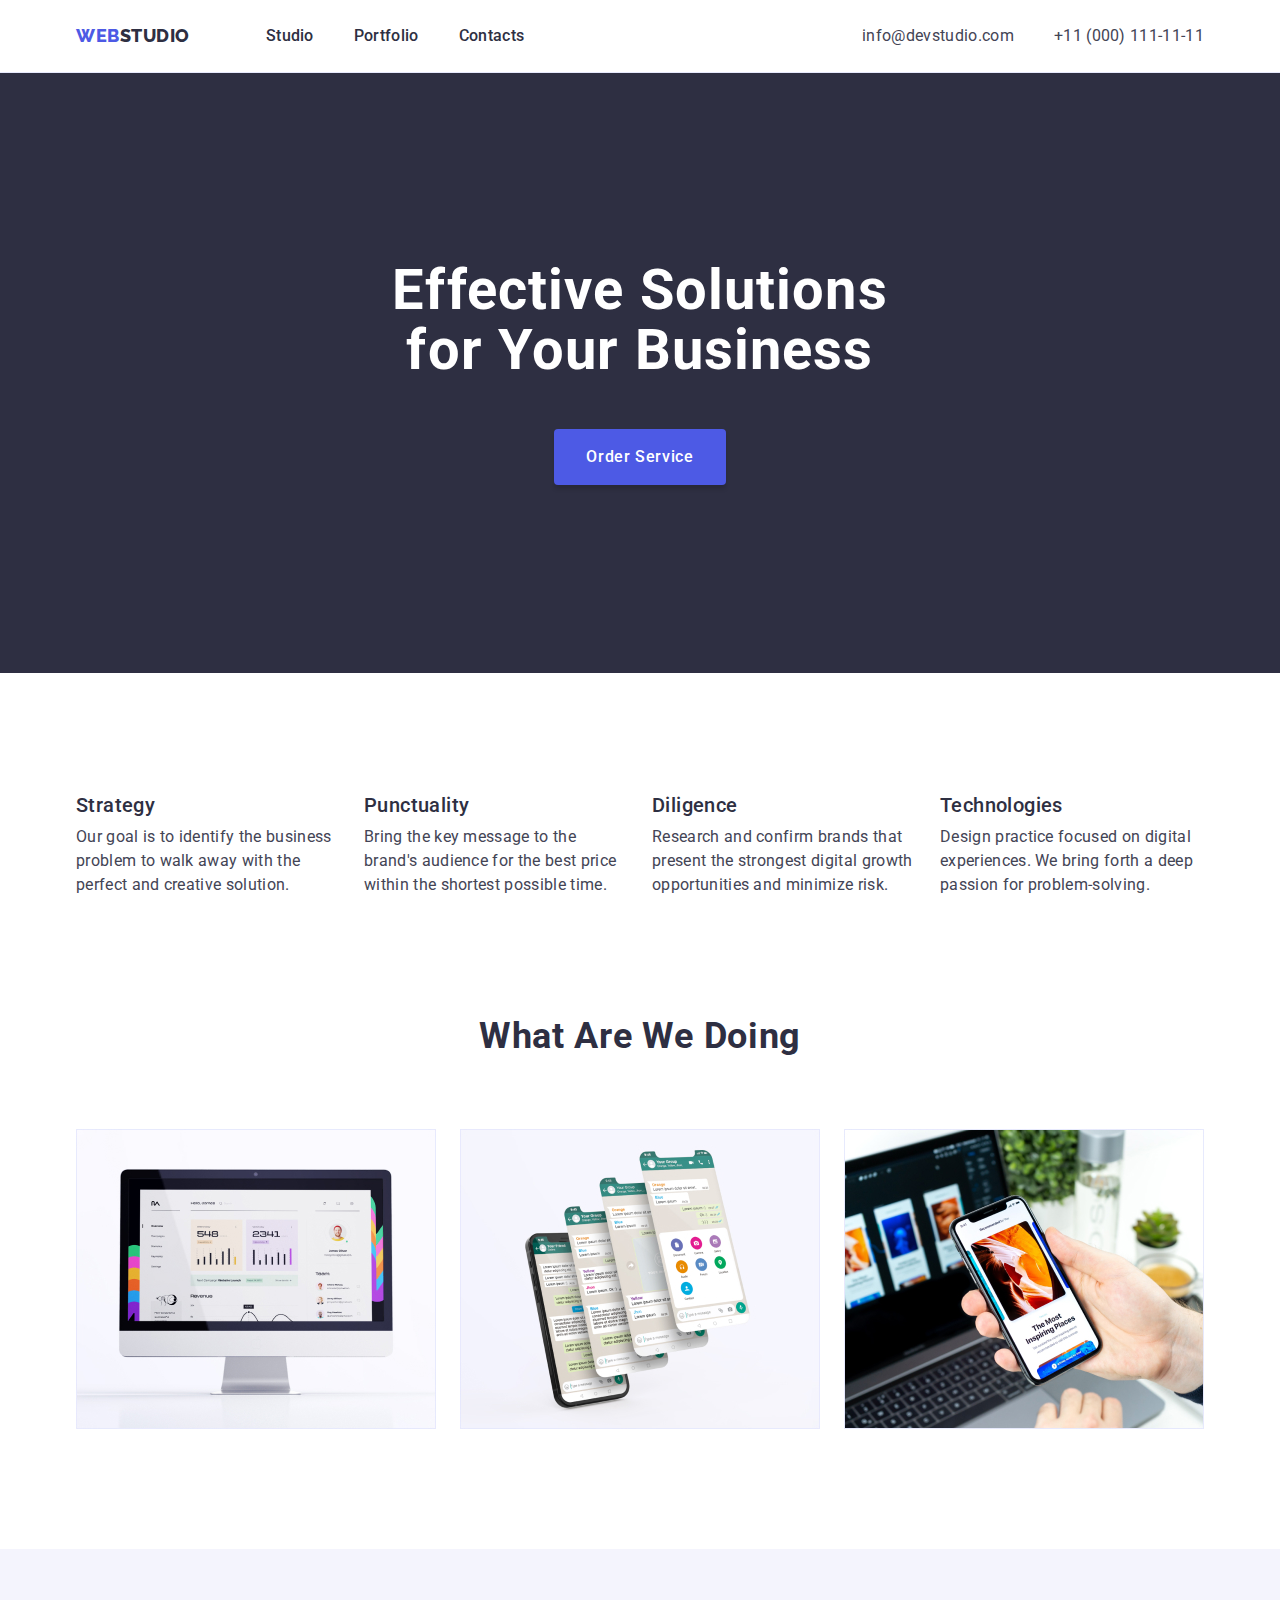
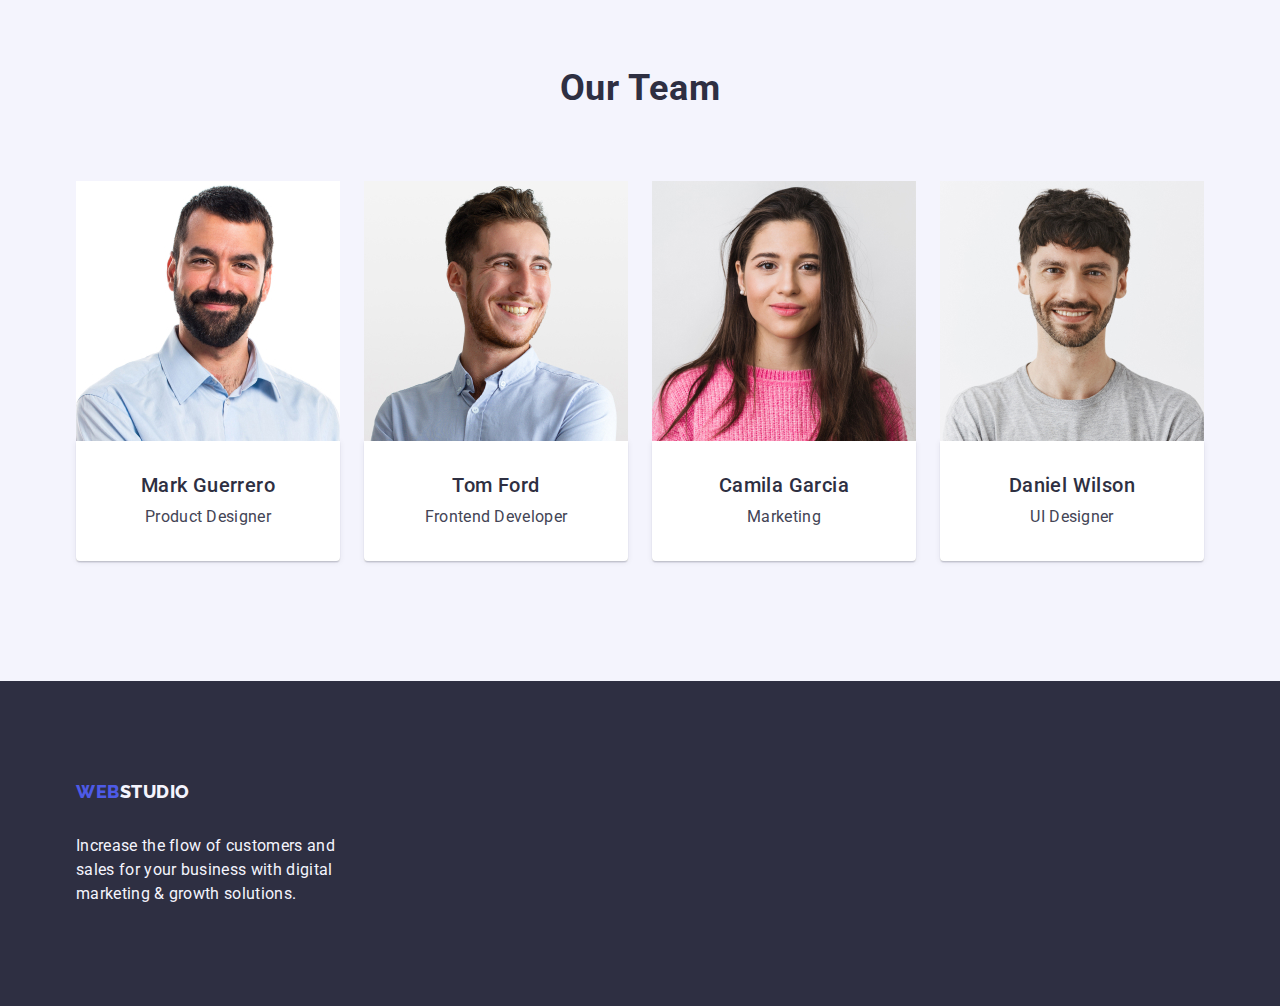
==== commit bbe815c2: "new after mentor" ====
--- a/index.html
+++ b/index.html
@@ -67,7 +67,7 @@
 
       <section class="four-blocks-section">
         <div class="container">
-          <h2 class="to-hide container">title</h2>
+          <h2 class="visually-hidden container">title</h2>
           <ul class="four-blocks list">
             <li class="four-items">
               <h3 class="higher-text">Strategy</h3>
--- a/css/styles.css
+++ b/css/styles.css
@@ -83,7 +83,7 @@
 
 
 .contact-mail {
-    margin-right: 40px;
+   
 }
      .contact:hover {
         color: var(--ocean-color)
@@ -314,7 +314,7 @@
 }
 
      .doing-section {
-        padding-top: 120px;
+        
             padding-bottom: 120px;
      }
             .we-re-doing-section {
@@ -418,8 +418,18 @@
         padding: 188px 0;
     }
 
-    .to-hide {
-        visibility: hidden;
+    .visually-hidden {
+        
+        position: absolute;
+            width: 1px;
+            height: 1px;
+            margin: -1px;
+            border: 0;
+            padding: 0;
+            white-space: nowrap;
+            clip-path: inset(100%);
+            clip: rect(0 0 0 0);
+            overflow: hidden;
     }
 
 .section-portfolio {
